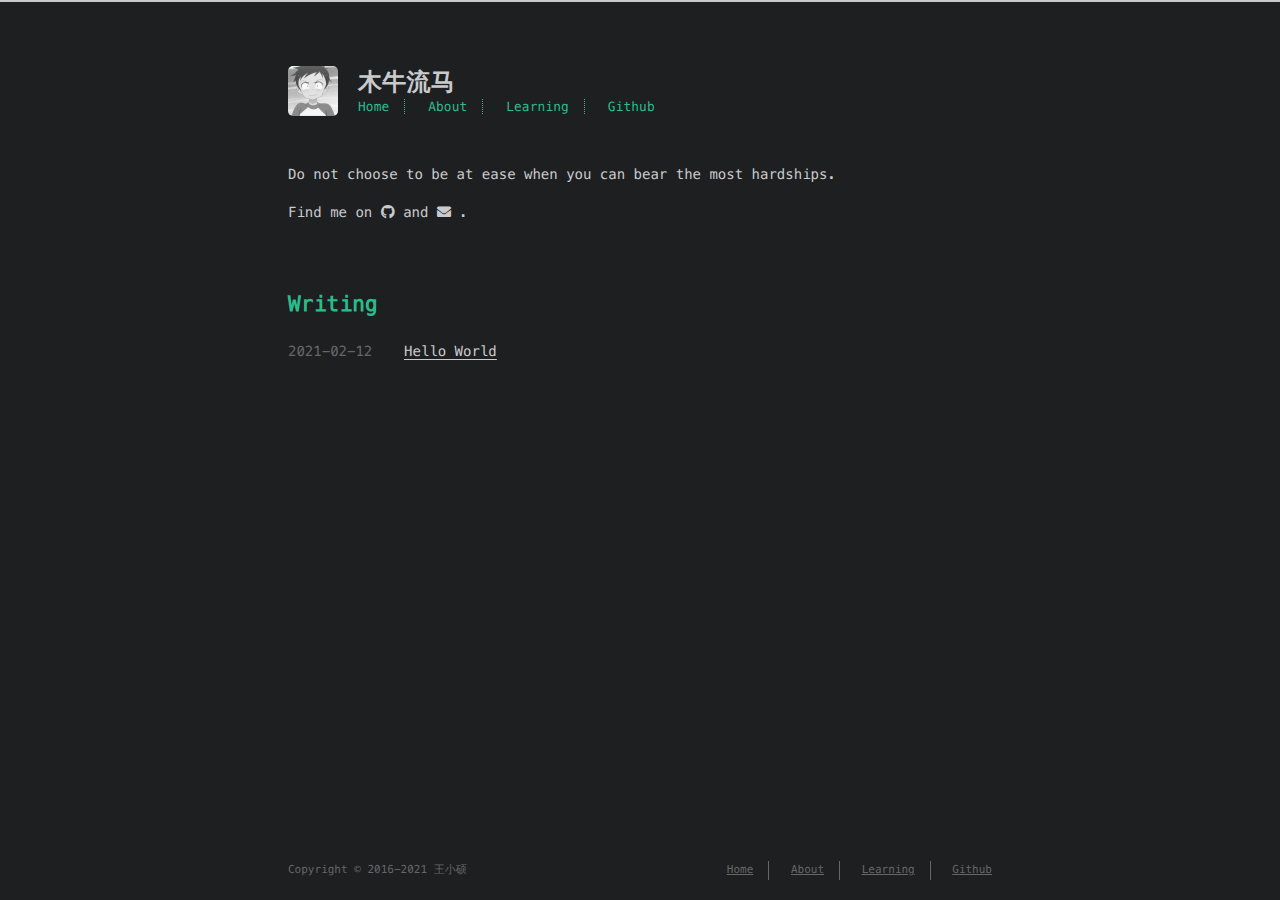
==== index.html @ cec18cc0 "Site updated: 2021-02-12 11:44:59" ====
<!DOCTYPE html>
<html lang=en>
<head>
    <!-- so meta -->
    <meta charset="utf-8">
    <meta http-equiv="X-UA-Compatible" content="IE=edge">
    <meta name="HandheldFriendly" content="True">
    <meta name="viewport" content="width=device-width, initial-scale=1, maximum-scale=1" />
    <meta name="description" content="Do not choose to be at ease when you can bear the most hardships.">
<meta property="og:type" content="website">
<meta property="og:title" content="木牛流马">
<meta property="og:url" content="http://example.com/index.html">
<meta property="og:site_name" content="木牛流马">
<meta property="og:description" content="Do not choose to be at ease when you can bear the most hardships.">
<meta property="og:locale" content="en_US">
<meta property="article:author" content="王小硕">
<meta property="article:tag" content="嵌入式，stm32，Linux">
<meta name="twitter:card" content="summary">
    
    
      
        
          <link rel="shortcut icon" href="/images/favicon.ico">
        
      
      
        
          <link rel="icon" type="image/png" href="/images/favicon-192x192.png" sizes="192x192">
        
      
      
        
          <link rel="apple-touch-icon" sizes="180x180" href="/images/apple-touch-icon.png">
        
      
    
    <!-- title -->
    <title>木牛流马</title>
    <!-- styles -->
    
<link rel="stylesheet" href="/css/style.css">

    <!-- persian styles -->
    
      
<link rel="stylesheet" href="/css/rtl.css">

    
    <!-- rss -->
    
    
<meta name="generator" content="Hexo 5.3.0"></head>

<body class="max-width mx-auto px3 ltr">
    
    <div class="content index py4">
        
          <header id="header">
  <a href="/">
  
    
      <div id="logo" style="background-image: url(/images/logo.png);"></div>
    
  
    <div id="title">
      <h1>木牛流马</h1>
    </div>
  </a>
  <div id="nav">
    <ul>
      <li class="icon">
        <a href="#"><i class="fas fa-bars fa-2x"></i></a>
      </li>
       
        <li><a href="/">Home</a></li>
       
        <li><a href="/about/">About</a></li>
       
        <li><a href="/archives/">Learning</a></li>
       
        <li><a target="_blank" rel="noopener" href="https://github.com/muniuliuma2021">Github</a></li>
      
    </ul>
  </div>
</header>

        
        <section id="about">
  
    <p>Do not choose to be at ease when you can bear the most hardships.</p>

  
  
    <p>
      Find me on
      
      
      
        
          <a class="icon" target="_blank" rel="noopener" href="https://github.com/muniuliuma2021/gitpage">
            <i class="fab fa-github"></i><!--
      ---></a><!--
    ---><!--
    ---> and 
        
      
        
          <a class="icon" target="_blank" rel="noopener" href="mailto:muniuliuma2021@163.com">
            <i class="fas fa-envelope"></i><!--
      ---></a>
        <!--
    --->.
        
      
    </p>
  
</section>

<section id="writing">
  <span class="h1"><a href="/">Writing</a></span>
  
  <ul class="post-list">
    
    
      
    
    
      <li class="post-item">
        
    <div class="meta">
      
        
          <time datetime="2021-02-12T02:32:07.909Z" itemprop="datePublished">2021-02-12</time>
        
      
    </div>


        <span>
    
        <a class="" href="/2021/02/12/hello-world/">Hello World</a>
    


</span>
      </li>
    
  </ul>
  
</section>



        
        <footer id="footer">
  <div class="footer-left">
    Copyright &copy;
    
    
    2016-2021
    王小硕
  </div>
  <div class="footer-right">
    <nav>
      <ul>
         
          <li><a href="/">Home</a></li>
         
          <li><a href="/about/">About</a></li>
         
          <li><a href="/archives/">Learning</a></li>
         
          <li><a target="_blank" rel="noopener" href="https://github.com/muniuliuma2021">Github</a></li>
        
      </ul>
    </nav>
  </div>
</footer>

    </div>
    <!-- styles -->

<link rel="stylesheet" href="/lib/font-awesome/css/all.min.css">


<link rel="stylesheet" href="/lib/justified-gallery/css/justifiedGallery.min.css">


    <!-- jquery -->

<script src="/lib/jquery/jquery.min.js"></script>


<script src="/lib/justified-gallery/js/jquery.justifiedGallery.min.js"></script>

<!-- clipboard -->


<script src="/js/main.js"></script>

<!-- search -->

<!-- Google Analytics -->

<!-- Baidu Analytics -->

<!-- Cloudflare Analytics -->

<!-- Umami Analytics -->

<!-- Disqus Comments -->


</body>
</html>
---- css/style.css ----
.inline {
  display: inline;
}
.block {
  display: block;
}
.inline-block {
  display: inline-block;
}
.table {
  display: table;
}
.table-cell {
  display: table-cell;
}
.overflow-hidden {
  overflow: hidden;
}
.overflow-scroll {
  overflow: scroll;
}
.overflow-auto {
  overflow: auto;
}
.clearfix:before,
.clearfix:after {
  display: table;
  content: " ";
}
.clearfix:after {
  clear: both;
}
.left {
  float: left;
}
.right {
  float: right;
}
.fit {
  max-width: 100%;
}
.truncate {
  display: inline-block;
  overflow: hidden;
  text-overflow: ellipsis;
  white-space: nowrap;
}
.max-width-1 {
  max-width: 24rem;
}
.max-width-2 {
  max-width: 32rem;
}
.max-width-3 {
  max-width: 48rem;
}
.max-width-4 {
  max-width: 64rem;
}
.border-box {
  box-sizing: border-box;
}
.m0 {
  margin: 0;
}
.mt0 {
  margin-top: 0;
}
.mr0 {
  margin-right: 0;
}
.mb0 {
  margin-bottom: 0;
}
.ml0 {
  margin-left: 0;
}
.mx0 {
  margin-right: 0;
  margin-left: 0;
}
.my0 {
  margin-top: 0;
  margin-bottom: 0;
}
.m1 {
  margin: 0.5rem;
}
.mt1 {
  margin-top: 0.5rem;
}
.mr1 {
  margin-right: 0.5rem;
}
.mb1 {
  margin-bottom: 0.5rem;
}
.ml1 {
  margin-left: 0.5rem;
}
.mx1 {
  margin-right: 0.5rem;
  margin-left: 0.5rem;
}
.my1 {
  margin-top: 0.5rem;
  margin-bottom: 0.5rem;
}
.m2 {
  margin: 1rem;
}
.mt2 {
  margin-top: 1rem;
}
.mr2 {
  margin-right: 1rem;
}
.mb2 {
  margin-bottom: 1rem;
}
.ml2 {
  margin-left: 1rem;
}
.mx2 {
  margin-right: 1rem;
  margin-left: 1rem;
}
.my2 {
  margin-top: 1rem;
  margin-bottom: 1rem;
}
.m3 {
  margin: 2rem;
}
.mt3 {
  margin-top: 2rem;
}
.mr3 {
  margin-right: 2rem;
}
.mb3 {
  margin-bottom: 2rem;
}
.ml3 {
  margin-left: 2rem;
}
.mx3 {
  margin-right: 2rem;
  margin-left: 2rem;
}
.my3 {
  margin-top: 2rem;
  margin-bottom: 2rem;
}
.m4 {
  margin: 4rem;
}
.mt4 {
  margin-top: 4rem;
}
.mr4 {
  margin-right: 4rem;
}
.mb4 {
  margin-bottom: 4rem;
}
.ml4 {
  margin-left: 4rem;
}
.mx4 {
  margin-right: 4rem;
  margin-left: 4rem;
}
.my4 {
  margin-top: 4rem;
  margin-bottom: 4rem;
}
.mxn1 {
  margin-right: -0.5rem;
  margin-left: -0.5rem;
}
.mxn2 {
  margin-right: -1rem;
  margin-left: -1rem;
}
.mxn3 {
  margin-right: -2rem;
  margin-left: -2rem;
}
.mxn4 {
  margin-right: -4rem;
  margin-left: -4rem;
}
.ml-auto {
  margin-left: auto;
}
.mr-auto {
  margin-right: auto;
}
.mx-auto {
  margin-right: auto;
  margin-left: auto;
}
.p0 {
  padding: 0;
}
.pt0 {
  padding-top: 0;
}
.pr0 {
  padding-right: 0;
}
.pb0 {
  padding-bottom: 0;
}
.pl0 {
  padding-left: 0;
}
.px0 {
  padding-right: 0;
  padding-left: 0;
}
.py0 {
  padding-top: 0;
  padding-bottom: 0;
}
.p1 {
  padding: 0.5rem;
}
.pt1 {
  padding-top: 0.5rem;
}
.pr1 {
  padding-right: 0.5rem;
}
.pb1 {
  padding-bottom: 0.5rem;
}
.pl1 {
  padding-left: 0.5rem;
}
.py1 {
  padding-top: 0.5rem;
  padding-bottom: 0.5rem;
}
.px1 {
  padding-right: 0.5rem;
  padding-left: 0.5rem;
}
.p2 {
  padding: 1rem;
}
.pt2 {
  padding-top: 1rem;
}
.pr2 {
  padding-right: 1rem;
}
.pb2 {
  padding-bottom: 1rem;
}
.pl2 {
  padding-left: 1rem;
}
.py2 {
  padding-top: 1rem;
  padding-bottom: 1rem;
}
.px2 {
  padding-right: 1rem;
  padding-left: 1rem;
}
.p3 {
  padding: 2rem;
}
.pt3 {
  padding-top: 2rem;
}
.pr3 {
  padding-right: 2rem;
}
.pb3 {
  padding-bottom: 2rem;
}
.pl3 {
  padding-left: 2rem;
}
.py3 {
  padding-top: 2rem;
  padding-bottom: 2rem;
}
.px3 {
  padding-right: 2rem;
  padding-left: 2rem;
}
.p4 {
  padding: 4rem;
}
.pt4 {
  padding-top: 4rem;
}
.pr4 {
  padding-right: 4rem;
}
.pb4 {
  padding-bottom: 4rem;
}
.pl4 {
  padding-left: 4rem;
}
.py4 {
  padding-top: 4rem;
  padding-bottom: 4rem;
}
.px4 {
  padding-right: 4rem;
  padding-left: 4rem;
}
body h1,
body .h1 {
  display: block;
  margin-top: 3rem;
  margin-bottom: 1rem;
  color: #2bbc8a;
  letter-spacing: 0.01em;
  font-weight: 700;
  font-style: normal;
  font-size: 1.5em;
  -moz-osx-font-smoothing: grayscale;
  -webkit-font-smoothing: antialiased;
}
body h2,
body .h2 {
  position: relative;
  display: block;
  margin-top: 2rem;
  margin-bottom: 0.5rem;
  color: #eee;
  text-transform: none;
  letter-spacing: normal;
  font-weight: bold;
  font-size: 1rem;
}
body h3 {
  color: #eee;
  text-decoration: underline;
  font-weight: bold;
  font-size: 0.9rem;
}
body h4,
body h5,
body h6 {
  display: inline;
  text-decoration: none;
  color: #ccc;
  font-weight: bold;
  font-size: 0.9rem;
}
body h3,
body h4,
body h5,
body h6 {
  margin-top: 0.9rem;
  margin-bottom: 0.5rem;
}
body hr {
  border: 0.5px dashed #ccc;
  opacity: 0.5;
  margin: 0;
  margin-top: 20px;
  margin-bottom: 20px;
}
body strong {
  font-weight: bold;
}
body em,
body cite {
  font-style: italic;
}
body sup,
body sub {
  position: relative;
  vertical-align: baseline;
  font-size: 0.75em;
  line-height: 0;
}
body sup {
  top: -0.5em;
}
body sub {
  bottom: -0.2em;
}
body small {
  font-size: 0.85em;
}
body acronym,
body abbr {
  border-bottom: 1px dotted;
}
body ul,
body ol,
body dl {
  line-height: 1.725;
}
body ul ul,
body ol ul,
body ul ol,
body ol ol {
  margin-top: 0;
  margin-bottom: 0;
}
body ol {
  list-style: decimal;
}
body dt {
  font-weight: bold;
}
body table {
  width: 100%;
  border-collapse: collapse;
  text-align: left;
  font-size: 12px;
  overflow: auto;
  display: block;
}
body th {
  padding: 8px;
  border-bottom: 1px dashed #666;
  color: #eee;
  font-weight: bold;
  font-size: 13px;
}
body td {
  padding: 0 8px;
  border-bottom: none;
}
@font-face {
  font-style: normal;
  font-family: "Meslo LG";
  src: local("Meslo LG S"), url("../lib/meslo-LG/MesloLGS-Regular.ttf") format("truetype");
}
*,
*:before,
*:after {
  box-sizing: border-box;
}
html {
  margin: 0;
  padding: 0;
  height: 100%;
  border-top: 2px solid #c9cacc;
  -webkit-text-size-adjust: 100%;
  -ms-text-size-adjust: 100%;
}
body {
  margin: 0;
  height: 100%;
  background-color: #1d1f21;
  color: #c9cacc;
  font-display: swap;
  font-weight: 400;
  font-size: 14px;
  font-family: "Menlo", "Meslo LG", monospace;
  line-height: 1.725;
  text-rendering: geometricPrecision;
  flex: 1;
  -moz-osx-font-smoothing: grayscale;
  -webkit-font-smoothing: antialiased;
}
.content {
  position: relative;
  display: flex;
  flex-direction: column;
  min-height: 100%;
  overflow-wrap: break-word;
}
.content p {
  hyphens: auto;
  -moz-hyphens: auto;
  -ms-hyphens: auto;
  -webkit-hyphens: auto;
}
.content code {
  hyphens: manual;
  -moz-hyphens: manual;
  -ms-hyphens: manual;
  -webkit-hyphens: manual;
}
.content a {
  color: #c9cacc;
  text-decoration: none;
  background-image: linear-gradient(transparent, transparent 5px, #c9cacc 5px, #c9cacc);
  background-position: bottom;
  background-size: 100% 6px;
  background-repeat: repeat-x;
}
.content a:hover {
  background-image: linear-gradient(transparent, transparent 4px, #d480aa 4px, #d480aa);
}
.content a.icon {
  background: none;
}
.content a.icon:hover {
  color: #d480aa;
}
.content h1 a,
.content .h1 a,
.content h2 a,
.content h3 a,
.content h4 a,
.content h5 a,
.content h6 a {
  background: none;
  color: inherit;
  text-decoration: none;
}
.content h1 a:hover,
.content .h1 a:hover,
.content h2 a:hover,
.content h3 a:hover,
.content h4 a:hover,
.content h5 a:hover,
.content h6 a:hover {
  background-image: linear-gradient(transparent, transparent 6px, #d480aa 6px, #d480aa);
  background-position: bottom;
  background-size: 100% 6px;
  background-repeat: repeat-x;
}
.content h6 a {
  background: none;
  color: inherit;
  text-decoration: none;
}
.content h6 a:hover {
  background-image: linear-gradient(transparent, transparent 6px, #d480aa 6px, #d480aa);
  background-position: bottom;
  background-size: 100% 6px;
  background-repeat: repeat-x;
}
@media (min-width: 540px) {
  .image-wrap {
    flex-direction: row;
    margin-bottom: 2rem;
  }
  .image-wrap .image-block {
    flex: 1 0 35%;
    margin-right: 2rem;
  }
  .image-wrap p {
    flex: 1 0 65%;
  }
}
.max-width {
  max-width: 48rem;
}
@media (max-width: 480px) {
  .px3 {
    padding-right: 1rem;
    padding-left: 1rem;
  }
  .my4 {
    margin-top: 2rem;
    margin-bottom: 2rem;
  }
}
@media (min-width: 480px) {
  p {
    text-align: justify;
  }
}
#header {
  margin: 0 auto 2rem;
  width: 100%;
}
#header h1,
#header .h1 {
  margin-top: 0;
  margin-bottom: 0;
  color: #c9cacc;
  letter-spacing: 0.01em;
  font-weight: 700;
  font-style: normal;
  font-size: 1.5rem;
  line-height: 2rem;
  -moz-osx-font-smoothing: grayscale;
  -webkit-font-smoothing: antialiased;
}
#header a {
  background: none;
  color: inherit;
  text-decoration: none;
}
#header #logo {
  display: inline-block;
  float: left;
  margin-right: 20px;
  width: 50px;
  height: 50px;
  border-radius: 5px;
  background-size: 50px 50px;
  background-repeat: no-repeat;
  filter: grayscale(100%);
  -webkit-filter: grayscale(100%);
}
#header #nav {
  color: #2bbc8a;
  letter-spacing: 0.01em;
  font-weight: 200;
  font-style: normal;
  font-size: 0.8rem;
}
#header #nav ul {
  margin: 0;
  padding: 0;
  list-style-type: none;
  line-height: 15px;
}
#header #nav ul a {
  margin-right: 15px;
  color: #2bbc8a;
}
#header #nav ul a:hover {
  background-image: linear-gradient(transparent, transparent 5px, #2bbc8a 5px, #2bbc8a);
  background-position: bottom;
  background-size: 100% 6px;
  background-repeat: repeat-x;
}
#header #nav ul li {
  display: inline-block;
  margin-right: 15px;
  border-right: 1px dotted;
  border-color: #2bbc8a;
  vertical-align: middle;
}
#header #nav ul .icon {
  display: none;
}
#header #nav ul li:last-child {
  margin-right: 0;
  border-right: 0;
}
#header #nav ul li:last-child a {
  margin-right: 0;
}
#header:hover #logo {
  filter: none;
  -webkit-filter: none;
}
@media screen and (max-width: 480px) {
  #header #title {
    display: table;
    margin-right: 5rem;
    min-height: 50px;
  }
  #header #title h1 {
    display: table-cell;
    vertical-align: middle;
  }
  #header #nav ul a:hover {
    background: none;
  }
  #header #nav ul li {
    display: none;
    border-right: 0;
  }
  #header #nav ul li.icon {
    position: absolute;
    top: 77px;
    right: 1rem;
    display: inline-block;
  }
  #header #nav ul.responsive li {
    display: block;
  }
  #header #nav li:not(:first-child) {
    padding-top: 1rem;
    padding-left: 70px;
    font-size: 1rem;
  }
}
#header-post {
  position: fixed;
  top: 2rem;
  right: 0;
  display: inline-block;
  float: right;
  z-index: 100;
}
#header-post a {
  background: none;
  color: inherit;
  text-decoration: none;
}
#header-post a.icon {
  background: none;
}
#header-post a.icon:hover {
  color: #d480aa;
}
#header-post ol {
  list-style-type: none;
}
#header-post ul {
  display: inline-block;
  margin: 0;
  padding: 0;
  list-style-type: none;
}
#header-post ul li {
  display: inline-block;
  margin-right: 15px;
  vertical-align: middle;
}
#header-post ul li:last-child {
  margin-right: 0;
}
#header-post #menu-icon {
  float: right;
  margin-right: 2rem;
  margin-left: 15px;
}
#header-post #menu-icon:hover {
  color: #2bbc8a;
}
#header-post #menu-icon-tablet {
  float: right;
  margin-right: 2rem;
  margin-left: 15px;
}
#header-post #menu-icon-tablet:hover {
  color: #2bbc8a;
}
#header-post #top-icon-tablet {
  position: fixed;
  right: 2rem;
  bottom: 2rem;
  margin-right: 2rem;
  margin-left: 15px;
}
#header-post #top-icon-tablet:hover {
  color: #2bbc8a;
}
#header-post .active {
  color: #2bbc8a;
}
#header-post #menu {
  visibility: hidden;
  margin-right: 2rem;
}
#header-post #nav {
  color: #2bbc8a;
  letter-spacing: 0.01em;
  font-weight: 200;
  font-style: normal;
  font-size: 0.8rem;
}
#header-post #nav ul {
  line-height: 15px;
}
#header-post #nav ul a {
  margin-right: 15px;
  color: #2bbc8a;
}
#header-post #nav ul a:hover {
  background-image: linear-gradient(transparent, transparent 5px, #2bbc8a 5px, #2bbc8a);
  background-position: bottom;
  background-size: 100% 6px;
  background-repeat: repeat-x;
}
#header-post #nav ul li {
  border-right: 1px dotted #2bbc8a;
}
#header-post #nav ul li:last-child {
  margin-right: 0;
  border-right: 0;
}
#header-post #nav ul li:last-child a {
  margin-right: 0;
}
#header-post #actions {
  float: right;
  margin-top: 2rem;
  margin-right: 2rem;
  width: 100%;
  text-align: right;
}
#header-post #actions ul {
  display: block;
}
#header-post #actions .info {
  display: block;
  font-style: italic;
}
#header-post #share {
  clear: both;
  padding-top: 1rem;
  padding-right: 2rem;
  text-align: right;
}
#header-post #share li {
  display: block;
  margin: 0;
}
#header-post #toc {
  float: right;
  clear: both;
  overflow: auto;
  margin-top: 1rem;
  padding-right: 2rem;
  max-width: 20em;
  max-height: calc(95vh - 7rem);
  text-align: right;
}
#header-post #toc a:hover {
  color: #d480aa;
}
#header-post #toc .toc-level-1 > .toc-link {
  display: none;
}
#header-post #toc .toc-level-2 {
  color: #c9cacc;
  font-size: 0.8rem;
}
#header-post #toc .toc-level-2:before {
  color: #2bbc8a;
  content: "#";
}
#header-post #toc .toc-level-3 {
  color: #666;
  font-size: 0.7rem;
}
#header-post #toc .toc-level-4 {
  color: #525252;
  font-size: 0.4rem;
}
#header-post #toc .toc-level-5 {
  display: none;
}
#header-post #toc .toc-level-6 {
  display: none;
}
#header-post #toc .toc-number {
  display: none;
}
@media screen and (max-width: 500px) {
  #header-post {
    display: none;
  }
}
@media screen and (max-width: 900px) {
  #header-post #menu-icon {
    display: none;
  }
  #header-post #actions {
    display: none;
  }
}
@media screen and (max-width: 1199px) {
  #header-post #toc {
    display: none;
  }
}
@media screen and (min-width: 900px) {
  #header-post #menu-icon-tablet {
    display: none !important;
  }
  #header-post #top-icon-tablet {
    display: none !important;
  }
}
@media screen and (min-width: 1199px) {
  #header-post #actions {
    width: auto;
  }
  #header-post #actions ul {
    display: inline-block;
    float: right;
  }
  #header-post #actions .info {
    display: inline;
    float: left;
    margin-right: 2rem;
    font-style: italic;
  }
}
@media print {
  #header-post {
    display: none;
  }
  #footer-post-container {
    display: none;
  }
}
#footer-post {
  position: fixed;
  right: 0;
  bottom: 0;
  left: 0;
  z-index: 5000000;
  width: 100%;
  border-top: 1px solid #666;
  background: #212326;
  transition: opacity 0.2s;
}
#footer-post a {
  background: none;
  color: inherit;
  text-decoration: none;
}
#footer-post a.icon {
  background: none;
}
#footer-post a.icon:hover {
  color: #d480aa;
}
#footer-post #nav-footer {
  padding-right: 1rem;
  padding-left: 1rem;
  background: #323539;
  text-align: center;
}
#footer-post #nav-footer a {
  color: #2bbc8a;
  font-size: 1em;
}
#footer-post #nav-footer a:hover {
  background-image: linear-gradient(transparent, transparent 5px, #2bbc8a 5px, #2bbc8a);
  background-position: bottom;
  background-size: 100% 6px;
  background-repeat: repeat-x;
}
#footer-post #nav-footer ul {
  display: table;
  margin: 0;
  padding: 0;
  width: 100%;
  list-style-type: none;
}
#footer-post #nav-footer ul li {
  display: inline-table;
  padding: 10px;
  width: 20%;
  vertical-align: middle;
}
#footer-post #actions-footer {
  overflow: auto;
  margin-top: 1rem;
  margin-bottom: 1rem;
  padding-right: 1rem;
  padding-left: 1rem;
  width: 100%;
  text-align: center;
  white-space: nowrap;
}
#footer-post #actions-footer a {
  display: inline-block;
  padding-left: 1rem;
  color: #2bbc8a;
}
#footer-post #share-footer {
  padding-right: 1rem;
  padding-left: 1rem;
  background: #323539;
  text-align: center;
}
#footer-post #share-footer ul {
  display: table;
  margin: 0;
  padding: 0;
  width: 100%;
  list-style-type: none;
}
#footer-post #share-footer ul li {
  display: inline-table;
  padding: 10px;
  width: 20%;
  vertical-align: middle;
}
#footer-post #toc-footer {
  clear: both;
  padding-top: 1rem;
  padding-bottom: 1rem;
  background: #323539;
  text-align: left;
}
#footer-post #toc-footer ol {
  margin: 0;
  padding-left: 20px;
  list-style-type: none;
}
#footer-post #toc-footer ol li {
  line-height: 30px;
}
#footer-post #toc-footer a:hover {
  color: #d480aa;
}
#footer-post #toc-footer .toc-level-1 > .toc-link {
  display: none;
}
#footer-post #toc-footer .toc-level-2 {
  color: #c9cacc;
  font-size: 0.8rem;
}
#footer-post #toc-footer .toc-level-2:before {
  color: #2bbc8a;
  content: "#";
}
#footer-post #toc-footer .toc-level-3 {
  color: #666;
  font-size: 0.7rem;
  line-height: 15px;
}
#footer-post #toc-footer .toc-level-4 {
  display: none;
}
#footer-post #toc-footer .toc-level-5 {
  display: none;
}
#footer-post #toc-footer .toc-level-6 {
  display: none;
}
#footer-post #toc-footer .toc-number {
  display: none;
}
@media screen and (min-width: 500px) {
  #footer-post-container {
    display: none;
  }
}
.post-list {
  padding: 0;
}
.post-list .post-item {
  margin-bottom: 1rem;
  margin-left: 0;
  list-style-type: none;
}
.post-list .post-item .meta {
  display: block;
  margin-right: 16px;
  min-width: 100px;
  color: #666;
  font-size: 14px;
}
@media (min-width: 480px) {
  .post-list .post-item {
    display: flex;
    margin-bottom: 5px;
  }
  .post-list .post-item .meta {
    text-align: left;
  }
}
.project-list {
  padding: 0;
  list-style: none;
}
.project-list .project-item {
  margin-bottom: 5px;
}
.project-list .project-item p {
  display: inline;
}
article header .posttitle {
  margin-top: 0;
  margin-bottom: 0;
  text-transform: none;
  font-size: 1.5em;
  line-height: 1.25;
}
article header .meta {
  margin-top: 0;
  margin-bottom: 1rem;
}
article header .meta * {
  color: #ccc;
  font-size: 0.85rem;
}
article header .author {
  text-transform: uppercase;
  letter-spacing: 0.01em;
  font-weight: 700;
}
article header .postdate {
  display: inline;
}
article .content h2:before {
  position: absolute;
  top: -4px;
  left: -1rem;
  color: #2bbc8a;
  content: "#";
  font-weight: bold;
  font-size: 1.2rem;
}
article .content img,
article .content video {
  display: block;
  margin: auto;
  max-width: 100%;
  height: auto;
}
article .content .video-container {
  position: relative;
  overflow: hidden;
  padding-top: 56.25%;
  height: 0;
}
article .content .video-container iframe,
article .content .video-container object,
article .content .video-container embed {
  position: absolute;
  top: 0;
  left: 0;
  margin-top: 0;
  width: 100%;
  height: 100%;
}
article .content blockquote {
  margin: 1rem 10px;
  padding: 0.5em 10px;
  background: inherit;
  color: #ccffb6;
  quotes: "\201C" "\201D" "\2018" "\2019";
  font-weight: bold;
}
article .content blockquote p {
  margin: 0;
}
article .content blockquote:before {
  margin-right: 0.25em;
  color: #ccffb6;
  content: "\201C";
  vertical-align: -0.4em;
  font-size: 2em;
  line-height: 0.1em;
}
article .content blockquote footer {
  margin: line-height 0;
  color: #666;
  font-size: 11px;
}
article .content blockquote footer a {
  background-image: linear-gradient(transparent, transparent 5px, #666 5px, #666);
  color: #666;
}
article .content blockquote footer a:hover {
  background-image: linear-gradient(transparent, transparent 4px, #858585 4px, #858585);
  color: #858585;
}
article .content blockquote footer cite:before {
  padding: 0 0.5em;
  content: "—";
}
article .content .pullquote {
  margin: 0;
  width: 45%;
  text-align: left;
}
article .content .pullquote.left {
  margin-right: 1em;
  margin-left: 0.5em;
}
article .content .pullquote.right {
  margin-right: 0.5em;
  margin-left: 1em;
}
article .content .caption {
  position: relative;
  display: block;
  margin-top: 0.5em;
  color: #666;
  text-align: center;
  font-size: 0.9em;
}
.posttitle {
  text-transform: none;
  font-size: 1.5em;
  line-height: 1.25;
}
.article-tag .tag-link {
  background-image: linear-gradient(transparent, transparent 10px, #d480aa 10px, #d480aa);
  background-position: bottom;
  background-size: 100% 6px;
  background-repeat: repeat-x;
}
.article-tag .tag-link:before {
  content: "#";
}
.article-category .category-link {
  background-image: linear-gradient(transparent, transparent 10px, #d480aa 10px, #d480aa);
  background-position: bottom;
  background-size: 100% 6px;
  background-repeat: repeat-x;
}
@media (min-width: 480px) {
  .article-tag,
  .article-category {
    display: inline;
  }
  .article-tag:before,
  .article-category:before {
    content: "|";
  }
}
#archive .post-list {
  padding: 0;
}
#archive .post-list .post-item {
  margin-bottom: 1rem;
  margin-left: 0;
  list-style-type: none;
}
#archive .post-list .post-item .meta {
  display: block;
  margin-right: 16px;
  min-width: 100px;
  color: #666;
  font-size: 14px;
}
@media (min-width: 480px) {
  #archive .post-list .post-item {
    display: flex;
    margin-bottom: 5px;
    margin-left: 1rem;
  }
  #archive .post-list .post-item .meta {
    text-align: left;
  }
}
.blog-post-comments {
  margin-top: 4rem;
}
#footer {
  position: absolute;
  bottom: 0;
  margin-bottom: 10px;
  width: 100%;
  color: #666;
  vertical-align: top;
  text-align: center;
  font-size: 11px;
}
#footer ul {
  margin: 0;
  padding: 0;
  list-style: none;
}
#footer li {
  display: inline-block;
  margin-right: 15px;
  border-right: 1px solid;
  border-color: #666;
  vertical-align: middle;
}
#footer li a {
  margin-right: 15px;
}
#footer li:last-child {
  margin-right: 0;
  border-right: 0;
}
#footer li:last-child a {
  margin-right: 0;
}
#footer a {
  color: #666;
  text-decoration: underline;
  background-image: none;
}
#footer a:hover {
  color: #858585;
}
#footer .footer-left {
  height: 20px;
  vertical-align: middle;
  line-height: 20px;
}
@media (min-width: 39rem) {
  #footer {
    display: flex;
    flex-flow: row wrap;
    justify-content: space-between;
    align-items: center;
    align-content: center;
    margin-bottom: 20px;
  }
  #footer .footer-left {
    align-self: flex-start;
    margin-right: 20px;
  }
  #footer .footer-right {
    align-self: flex-end;
  }
}
.pagination {
  display: inline-block;
  margin-top: 2rem;
  width: 100%;
  text-align: center;
}
.pagination .page-number {
  color: #c9cacc;
  font-size: 0.8rem;
}
.pagination a {
  padding: 4px 6px;
  border-radius: 5px;
  background-image: none;
  color: #c9cacc;
  text-decoration: none;
}
.pagination a:hover {
  background-image: none;
}
.pagination a:hover:not(.active) {
  color: #eee;
}
.search-input {
  padding: 4px 7px;
  width: 100%;
  outline: none;
  border: solid 1px #ccc;
  border-radius: 5px;
  background-color: #1d1f21;
  color: #c9cacc;
  font-size: 1.2rem;
  -webkit-border-radius: 5px;
  -moz-border-radius: 5px;
}
.search-input:focus {
  border: solid 1px #2bbc8a;
}
#search-result ul.search-result-list {
  padding: 0;
  list-style-type: none;
}
#search-result li {
  margin: 2em auto;
}
#search-result a.search-result-title {
  background-image: none;
  color: #c9cacc;
  text-transform: capitalize;
  font-weight: bold;
  line-height: 1.2;
}
#search-result p.search-result {
  overflow: hidden;
  margin: 0.4em auto;
  max-height: 13em;
  text-align: justify;
  font-size: 0.8em;
}
#search-result em.search-keyword {
  border-bottom: 1px dashed #d480aa;
  color: #d480aa;
  font-weight: bold;
}
.search-no-result {
  display: none;
  padding-bottom: 0.5em;
  color: #c9cacc;
}
#tag-cloud .tag-cloud-title {
  color: #666;
}
#tag-cloud .tag-cloud-tags {
  clear: both;
  text-align: center;
}
#tag-cloud .tag-cloud-tags a {
  display: inline-block;
  margin: 10px;
}
.tooltipped {
  position: relative;
}
.tooltipped::after {
  position: absolute;
  z-index: 1000000;
  display: none;
  padding: 0.2em 0.5em;
  -webkit-font-smoothing: subpixel-antialiased;
  color: #1d1f21;
  font-display: swap;
  font-weight: 400;
  font-size: 11.200000000000001px;
  font-family: "Menlo", "Meslo LG", monospace;
  line-height: 1.725;
  text-rendering: geometricPrecision;
  text-align: center;
  word-wrap: break-word;
  white-space: pre;
  content: attr(aria-label);
  background: #c9cacc;
  border-radius: 3px;
  opacity: 0;
}
.tooltipped::before {
  position: absolute;
  z-index: 1000001;
  display: none;
  width: 0;
  height: 0;
  color: #c9cacc;
  pointer-events: none;
  content: '';
  border: 6px solid transparent;
  opacity: 0;
}
.tooltipped:hover::before,
.tooltipped:active::before,
.tooltipped:focus::before,
.tooltipped:hover::after,
.tooltipped:active::after,
.tooltipped:focus::after {
  display: inline-block;
  text-decoration: none;
  animation-name: tooltip-appear;
  animation-duration: 0.1s;
  animation-fill-mode: forwards;
  animation-timing-function: ease-in;
}
.tooltipped-s::after,
.tooltipped-sw::after {
  top: 100%;
  right: 50%;
  margin-top: 6px;
}
.tooltipped-s::before,
.tooltipped-sw::before {
  top: auto;
  right: 50%;
  bottom: -7px;
  margin-right: -6px;
  border-bottom-color: #c9cacc;
}
.tooltipped-sw::after {
  margin-right: -16px;
}
.tooltipped-s::after {
  transform: translateX(50%);
}
@-moz-keyframes tooltip-appear {
  from {
    opacity: 0;
  }
  to {
    opacity: 1;
  }
}
@-webkit-keyframes tooltip-appear {
  from {
    opacity: 0;
  }
  to {
    opacity: 1;
  }
}
@-o-keyframes tooltip-appear {
  from {
    opacity: 0;
  }
  to {
    opacity: 1;
  }
}
@keyframes tooltip-appear {
  from {
    opacity: 0;
  }
  to {
    opacity: 1;
  }
}
#categories .category-list-title {
  color: #666;
}
#categories .category-list .category-list-item .category-list-count {
  color: #666;
}
#categories .category-list .category-list-item .category-list-count:before {
  content: " (";
}
#categories .category-list .category-list-item .category-list-count:after {
  content: ")";
}
.highlight {
  background: #474949;
  color: #d1d9e1;
}
.highlight .code .comment,
.highlight .code .quote {
  color: #969896;
  font-style: italic;
}
.highlight .code .keyword,
.highlight .code .selector-tag,
.highlight .code .literal,
.highlight .code .type,
.highlight .code .addition {
  color: #c9c;
}
.highlight .code .number,
.highlight .code .selector-attr,
.highlight .code .selector-pseudo {
  color: #f99157;
}
.highlight .code .string,
.highlight .code .doctag,
.highlight .code .regexp {
  color: #8abeb7;
}
.highlight .code .title,
.highlight .code .name,
.highlight .code .section,
.highlight .code .built_in {
  color: #b5bd68;
}
.highlight .code .variable,
.highlight .code .template-variable,
.highlight .code .selector-id,
.highlight .code .class .title {
  color: #fc6;
}
.highlight .code .section,
.highlight .code .name,
.highlight .code .strong {
  font-weight: bold;
}
.highlight .code .symbol,
.highlight .code .bullet,
.highlight .code .subst,
.highlight .code .meta,
.highlight .code .link {
  color: #f99157;
}
.highlight .code .deletion {
  color: #dc322f;
}
.highlight .code .formula {
  background: #eee8d5;
}
.highlight .code .attr,
.highlight .code .attribute {
  color: #81a2be;
}
.highlight .code .emphasis {
  font-style: italic;
}
pre {
  overflow-x: auto;
  padding: 10px 15px;
  padding-bottom: 0;
  border: 1px dotted #666;
  border-radius: 4px;
  font-size: 13px;
  font-family: "Menlo", "Meslo LG", monospace;
  line-height: 22px;
  -webkit-border-radius: 4px;
}
pre code {
  display: block;
  padding: 0;
  border: none;
}
code {
  padding: 0 5px;
  border: 1px dotted #666;
  border-radius: 2px;
  -webkit-border-radius: 2px;
}
.highlight {
  overflow-x: auto;
  margin: 1rem 0;
  padding: 10px 15px;
  border-radius: 4px;
  background: #212326;
  font-family: "Menlo", "Meslo LG", monospace;
  -webkit-border-radius: 4px;
}
.highlight figcaption {
  margin: -5px 0 5px;
  color: #666;
  font-size: 0.9em;
  zoom: 1;
}
.highlight figcaption a {
  float: right;
  color: #666;
  font-style: italic;
  font-size: 0.8em;
  background-image: linear-gradient(transparent, transparent 10px, #d480aa 10px, #d480aa);
  background-position: bottom;
  background-size: 100% 6px;
  background-repeat: repeat-x;
}
.highlight figcaption a:hover {
  color: #858585;
}
.highlight figcaption:before,
.highlight figcaption content: "" {
  display: table;
}
.highlight figcaption:after {
  clear: both;
}
.highlight:hover .btn-copy {
  opacity: 1;
}
.highlight .btn-copy {
  font-size: 1.2rem;
  position: absolute;
  right: 20px;
  opacity: 0;
  transition: opacity 0.2s ease-in;
}
.highlight .btn-copy:hover {
  color: #2bbc8a;
}
.highlight pre {
  margin: 0;
  padding: 0;
  border: none;
  background: none;
}
.highlight table {
  width: auto;
}
.highlight td.gutter {
  text-align: right;
  opacity: 0.2;
}
.highlight .line {
  height: 22px;
}
---- css/rtl.css ----
@font-face {
  font-family: Vazir;
  src: url("../lib/vazir-font/Vazir.eot");
  src: url("../lib/vazir-font/Vazir.eot?#iefix") format('embedded-opentype'), url("../lib/vazir-font/Vazir.woff2") format('woff2'), url("../lib/vazir-font/Vazir.woff") format('woff'), url("../lib/vazir-font/Vazir.ttf") format('truetype');
  font-weight: normal;
}
@font-face {
  font-family: Vazir;
  src: url("../lib/vazir-font/Vazir-Bold.eot");
  src: url("../lib/vazir-font/Vazir-Bold.eot?#iefix") format('embedded-opentype'), url("../lib/vazir-font/Vazir-Bold.woff2") format('woff2'), url("../lib/vazir-font/Vazir-Bold.woff") format('woff'), url("../lib/vazir-font/Vazir-Bold.ttf") format('truetype');
  font-weight: bold;
}
@font-face {
  font-family: Vazir;
  src: url("../lib/vazir-font/Vazir-Light.eot");
  src: url("../lib/vazir-font/Vazir-Light.eot?#iefix") format('embedded-opentype'), url("../lib/vazir-font/Vazir-Light.woff2") format('woff2'), url("../lib/vazir-font/Vazir-Light.woff") format('woff'), url("../lib/vazir-font/Vazir-Light.ttf") format('truetype');
  font-weight: 300;
}
.rtl {
  font-family: Vazir, sans-serif;
  direction: rtl;
}
.rtl #nav li {
  margin-right: 0px !important;
  padding-left: 15px;
  border-right: 0px !important;
  border-left: 1px dotted;
}
.rtl #nav li:last-child {
  margin-right: 15px !important;
  border-left: 0 !important;
}
.rtl #header #logo {
  float: right;
  margin-right: 0;
  margin-left: 20px;
}
.rtl #footer li {
  margin-right: 0px;
  padding-left: 15px;
  border-right: 0px;
  border-left: 1px dotted;
}
.rtl #footer li:last-child {
  margin-right: 15px !important;
  border-left: 0 !important;
}
.rtl #footer #logo {
  float: right;
}
.rtl article .content h2:before {
  right: -1rem;
}
.rtl .post-list .post-item .meta {
  margin-left: 16px;
  margin-right: inherit;
}
@media screen and (min-width: 480px) {
  .rtl .post-list .post-item .meta {
    text-align: left;
  }
}
@media screen and (max-width: 480px) {
  .rtl #header #title {
    margin-left: 5rem;
    margin-right: 0;
  }
  .rtl #header #nav ul li {
    left: 1rem;
    right: auto;
    border: 0;
  }
}
---- lib/justified-gallery/css/justifiedGallery.min.css ----
/*!
 * justifiedGallery - v3.7.0
 * http://miromannino.github.io/Justified-Gallery/
 * Copyright (c) 2018 Miro Mannino
 * Licensed under the MIT license.
 */
.justified-gallery {
  width: 100%;
  position: relative;
  overflow: hidden;
}
.justified-gallery > a,
.justified-gallery > div,
.justified-gallery > figure {
  position: absolute;
  display: inline-block;
  overflow: hidden;
  /* background: #888888; To have gray placeholders while the gallery is loading with waitThumbnailsLoad = false */
  filter: "alpha(opacity=10)";
  opacity: 0.1;
  margin: 0;
  padding: 0;
}
.justified-gallery > a > img,
.justified-gallery > div > img,
.justified-gallery > figure > img,
.justified-gallery > a > a > img,
.justified-gallery > div > a > img,
.justified-gallery > figure > a > img {
  position: absolute;
  top: 50%;
  left: 50%;
  margin: 0;
  padding: 0;
  border: none;
  filter: "alpha(opacity=0)";
  opacity: 0;
}
.justified-gallery > a > .caption,
.justified-gallery > div > .caption,
.justified-gallery > figure > .caption {
  display: none;
  position: absolute;
  bottom: 0;
  padding: 5px;
  background-color: #000000;
  left: 0;
  right: 0;
  margin: 0;
  color: white;
  font-size: 12px;
  font-weight: 300;
  font-family: sans-serif;
}
.justified-gallery > a > .caption.caption-visible,
.justified-gallery > div > .caption.caption-visible,
.justified-gallery > figure > .caption.caption-visible {
  display: initial;
  filter: "alpha(opacity=70)";
  opacity: 0.7;
  -webkit-transition: opacity 500ms ease-in;
  -moz-transition: opacity 500ms ease-in;
  -o-transition: opacity 500ms ease-in;
  transition: opacity 500ms ease-in;
}
.justified-gallery > .entry-visible {
  filter: "alpha(opacity=100)";
  opacity: 1;
  background: none;
}
.justified-gallery > .entry-visible > img,
.justified-gallery > .entry-visible > a > img {
  filter: "alpha(opacity=100)";
  opacity: 1;
  -webkit-transition: opacity 500ms ease-in;
  -moz-transition: opacity 500ms ease-in;
  -o-transition: opacity 500ms ease-in;
  transition: opacity 500ms ease-in;
}
.justified-gallery > .jg-filtered {
  display: none;
}
.justified-gallery > .spinner {
  position: absolute;
  bottom: 0;
  margin-left: -24px;
  padding: 10px 0 10px 0;
  left: 50%;
  filter: "alpha(opacity=100)";
  opacity: 1;
  overflow: initial;
}
.justified-gallery > .spinner > span {
  display: inline-block;
  filter: "alpha(opacity=0)";
  opacity: 0;
  width: 8px;
  height: 8px;
  margin: 0 4px 0 4px;
  background-color: #000;
  border-radius: 6px;
}
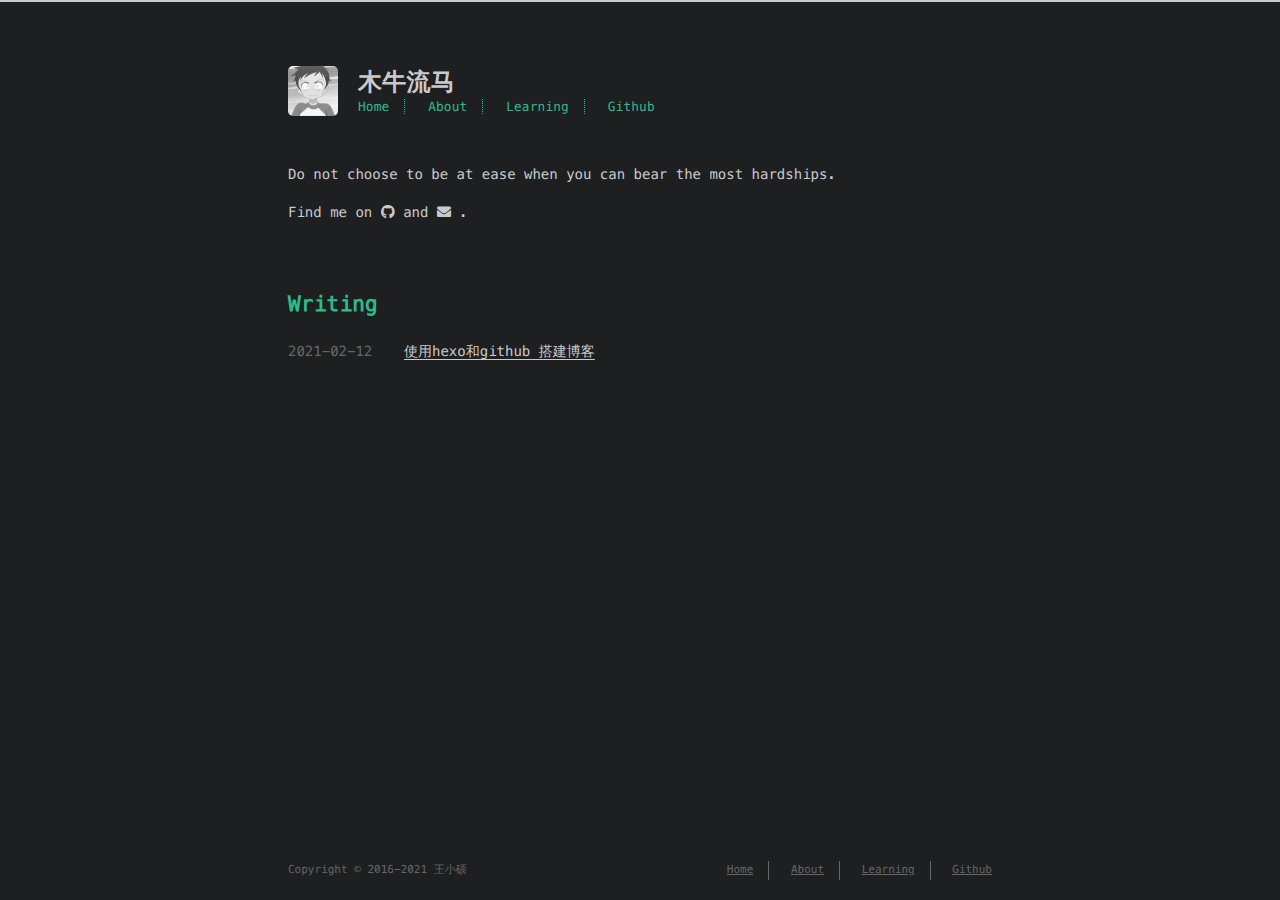
==== commit 8e273ed7: "Site updated: 2021-02-12 13:24:32" ====
--- a/index.html
+++ b/index.html
@@ -130,7 +130,7 @@
     <div class="meta">
       
         
-          <time datetime="2021-02-12T02:32:07.909Z" itemprop="datePublished">2021-02-12</time>
+          <time datetime="2021-02-12T05:24:00.272Z" itemprop="datePublished">2021-02-12</time>
         
       
     </div>
@@ -138,7 +138,7 @@
 
         <span>
     
-        <a class="" href="/2021/02/12/hello-world/">Hello World</a>
+        <a class="" href="/2021/02/12/hello-world/">使用hexo和github 搭建博客</a>
     
 
 
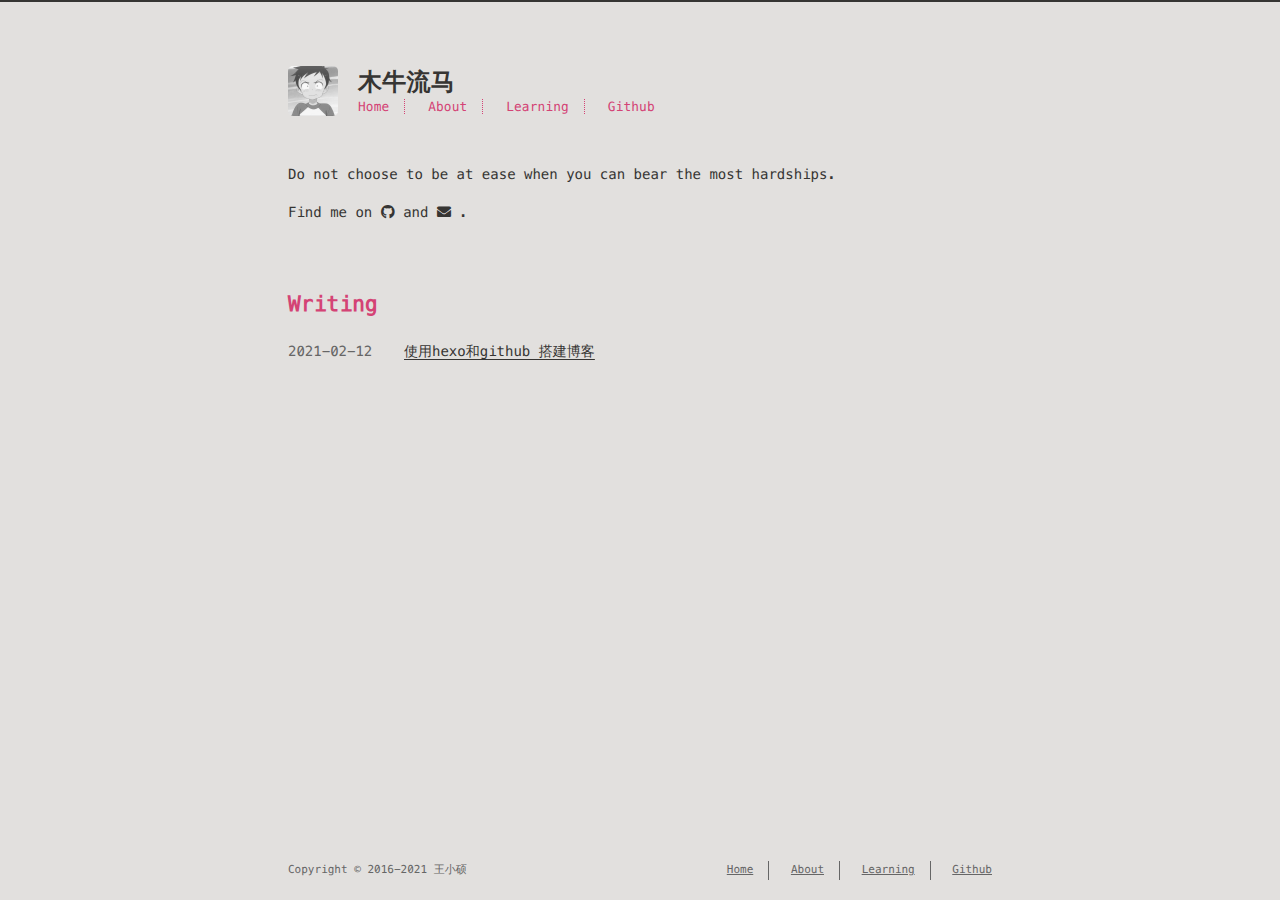
==== commit 8a8279da: "Site updated: 2021-02-12 13:49:57" ====
--- a/index.html
+++ b/index.html
@@ -130,7 +130,7 @@
     <div class="meta">
       
         
-          <time datetime="2021-02-12T05:24:00.272Z" itemprop="datePublished">2021-02-12</time>
+          <time datetime="2021-02-12T05:42:38.613Z" itemprop="datePublished">2021-02-12</time>
         
       
     </div>
@@ -138,7 +138,7 @@
 
         <span>
     
-        <a class="" href="/2021/02/12/hello-world/">使用hexo和github 搭建博客</a>
+        <a class="" href="/2021/02/12/%E4%BD%BF%E7%94%A8hexo%E5%92%8Cgithub%20%E6%90%AD%E5%BB%BA%E5%8D%9A%E5%AE%A2/">使用hexo和github 搭建博客</a>
     
 
 
--- a/css/style.css
+++ b/css/style.css
@@ -321,7 +321,7 @@
   display: block;
   margin-top: 3rem;
   margin-bottom: 1rem;
-  color: #2bbc8a;
+  color: #d44375;
   letter-spacing: 0.01em;
   font-weight: 700;
   font-style: normal;
@@ -335,14 +335,14 @@
   display: block;
   margin-top: 2rem;
   margin-bottom: 0.5rem;
-  color: #eee;
+  color: #111;
   text-transform: none;
   letter-spacing: normal;
   font-weight: bold;
   font-size: 1rem;
 }
 body h3 {
-  color: #eee;
+  color: #111;
   text-decoration: underline;
   font-weight: bold;
   font-size: 0.9rem;
@@ -352,7 +352,7 @@
 body h6 {
   display: inline;
   text-decoration: none;
-  color: #ccc;
+  color: #666;
   font-weight: bold;
   font-size: 0.9rem;
 }
@@ -364,7 +364,7 @@
   margin-bottom: 0.5rem;
 }
 body hr {
-  border: 0.5px dashed #ccc;
+  border: 0.5px dashed #666;
   opacity: 0.5;
   margin: 0;
   margin-top: 20px;
@@ -426,7 +426,7 @@
 body th {
   padding: 8px;
   border-bottom: 1px dashed #666;
-  color: #eee;
+  color: #111;
   font-weight: bold;
   font-size: 13px;
 }
@@ -448,15 +448,15 @@
   margin: 0;
   padding: 0;
   height: 100%;
-  border-top: 2px solid #c9cacc;
+  border-top: 2px solid #363533;
   -webkit-text-size-adjust: 100%;
   -ms-text-size-adjust: 100%;
 }
 body {
   margin: 0;
   height: 100%;
-  background-color: #1d1f21;
-  color: #c9cacc;
+  background-color: #e2e0de;
+  color: #363533;
   font-display: swap;
   font-weight: 400;
   font-size: 14px;
@@ -487,21 +487,21 @@
   -webkit-hyphens: manual;
 }
 .content a {
-  color: #c9cacc;
+  color: #363533;
   text-decoration: none;
-  background-image: linear-gradient(transparent, transparent 5px, #c9cacc 5px, #c9cacc);
+  background-image: linear-gradient(transparent, transparent 5px, #363533 5px, #363533);
   background-position: bottom;
   background-size: 100% 6px;
   background-repeat: repeat-x;
 }
 .content a:hover {
-  background-image: linear-gradient(transparent, transparent 4px, #d480aa 4px, #d480aa);
+  background-image: linear-gradient(transparent, transparent 4px, #2bbc8a 4px, #2bbc8a);
 }
 .content a.icon {
   background: none;
 }
 .content a.icon:hover {
-  color: #d480aa;
+  color: #2bbc8a;
 }
 .content h1 a,
 .content .h1 a,
@@ -521,7 +521,7 @@
 .content h4 a:hover,
 .content h5 a:hover,
 .content h6 a:hover {
-  background-image: linear-gradient(transparent, transparent 6px, #d480aa 6px, #d480aa);
+  background-image: linear-gradient(transparent, transparent 6px, #2bbc8a 6px, #2bbc8a);
   background-position: bottom;
   background-size: 100% 6px;
   background-repeat: repeat-x;
@@ -532,7 +532,7 @@
   text-decoration: none;
 }
 .content h6 a:hover {
-  background-image: linear-gradient(transparent, transparent 6px, #d480aa 6px, #d480aa);
+  background-image: linear-gradient(transparent, transparent 6px, #2bbc8a 6px, #2bbc8a);
   background-position: bottom;
   background-size: 100% 6px;
   background-repeat: repeat-x;
@@ -576,7 +576,7 @@
 #header .h1 {
   margin-top: 0;
   margin-bottom: 0;
-  color: #c9cacc;
+  color: #363533;
   letter-spacing: 0.01em;
   font-weight: 700;
   font-style: normal;
@@ -603,7 +603,7 @@
   -webkit-filter: grayscale(100%);
 }
 #header #nav {
-  color: #2bbc8a;
+  color: #d44375;
   letter-spacing: 0.01em;
   font-weight: 200;
   font-style: normal;
@@ -617,10 +617,10 @@
 }
 #header #nav ul a {
   margin-right: 15px;
-  color: #2bbc8a;
+  color: #d44375;
 }
 #header #nav ul a:hover {
-  background-image: linear-gradient(transparent, transparent 5px, #2bbc8a 5px, #2bbc8a);
+  background-image: linear-gradient(transparent, transparent 5px, #d44375 5px, #d44375);
   background-position: bottom;
   background-size: 100% 6px;
   background-repeat: repeat-x;
@@ -629,7 +629,7 @@
   display: inline-block;
   margin-right: 15px;
   border-right: 1px dotted;
-  border-color: #2bbc8a;
+  border-color: #d44375;
   vertical-align: middle;
 }
 #header #nav ul .icon {
@@ -695,7 +695,7 @@
   background: none;
 }
 #header-post a.icon:hover {
-  color: #d480aa;
+  color: #2bbc8a;
 }
 #header-post ol {
   list-style-type: none;
@@ -720,7 +720,7 @@
   margin-left: 15px;
 }
 #header-post #menu-icon:hover {
-  color: #2bbc8a;
+  color: #d44375;
 }
 #header-post #menu-icon-tablet {
   float: right;
@@ -728,7 +728,7 @@
   margin-left: 15px;
 }
 #header-post #menu-icon-tablet:hover {
-  color: #2bbc8a;
+  color: #d44375;
 }
 #header-post #top-icon-tablet {
   position: fixed;
@@ -738,17 +738,17 @@
   margin-left: 15px;
 }
 #header-post #top-icon-tablet:hover {
-  color: #2bbc8a;
+  color: #d44375;
 }
 #header-post .active {
-  color: #2bbc8a;
+  color: #d44375;
 }
 #header-post #menu {
   visibility: hidden;
   margin-right: 2rem;
 }
 #header-post #nav {
-  color: #2bbc8a;
+  color: #d44375;
   letter-spacing: 0.01em;
   font-weight: 200;
   font-style: normal;
@@ -759,16 +759,16 @@
 }
 #header-post #nav ul a {
   margin-right: 15px;
-  color: #2bbc8a;
+  color: #d44375;
 }
 #header-post #nav ul a:hover {
-  background-image: linear-gradient(transparent, transparent 5px, #2bbc8a 5px, #2bbc8a);
+  background-image: linear-gradient(transparent, transparent 5px, #d44375 5px, #d44375);
   background-position: bottom;
   background-size: 100% 6px;
   background-repeat: repeat-x;
 }
 #header-post #nav ul li {
-  border-right: 1px dotted #2bbc8a;
+  border-right: 1px dotted #d44375;
 }
 #header-post #nav ul li:last-child {
   margin-right: 0;
@@ -812,17 +812,17 @@
   text-align: right;
 }
 #header-post #toc a:hover {
-  color: #d480aa;
+  color: #2bbc8a;
 }
 #header-post #toc .toc-level-1 > .toc-link {
   display: none;
 }
 #header-post #toc .toc-level-2 {
-  color: #c9cacc;
+  color: #363533;
   font-size: 0.8rem;
 }
 #header-post #toc .toc-level-2:before {
-  color: #2bbc8a;
+  color: #d44375;
   content: "#";
 }
 #header-post #toc .toc-level-3 {
@@ -899,7 +899,7 @@
   z-index: 5000000;
   width: 100%;
   border-top: 1px solid #666;
-  background: #212326;
+  background: #dedcd9;
   transition: opacity 0.2s;
 }
 #footer-post a {
@@ -911,20 +911,20 @@
   background: none;
 }
 #footer-post a.icon:hover {
-  color: #d480aa;
+  color: #2bbc8a;
 }
 #footer-post #nav-footer {
   padding-right: 1rem;
   padding-left: 1rem;
-  background: #323539;
+  background: #cdcac6;
   text-align: center;
 }
 #footer-post #nav-footer a {
-  color: #2bbc8a;
+  color: #d44375;
   font-size: 1em;
 }
 #footer-post #nav-footer a:hover {
-  background-image: linear-gradient(transparent, transparent 5px, #2bbc8a 5px, #2bbc8a);
+  background-image: linear-gradient(transparent, transparent 5px, #d44375 5px, #d44375);
   background-position: bottom;
   background-size: 100% 6px;
   background-repeat: repeat-x;
@@ -955,12 +955,12 @@
 #footer-post #actions-footer a {
   display: inline-block;
   padding-left: 1rem;
-  color: #2bbc8a;
+  color: #d44375;
 }
 #footer-post #share-footer {
   padding-right: 1rem;
   padding-left: 1rem;
-  background: #323539;
+  background: #cdcac6;
   text-align: center;
 }
 #footer-post #share-footer ul {
@@ -980,7 +980,7 @@
   clear: both;
   padding-top: 1rem;
   padding-bottom: 1rem;
-  background: #323539;
+  background: #cdcac6;
   text-align: left;
 }
 #footer-post #toc-footer ol {
@@ -992,17 +992,17 @@
   line-height: 30px;
 }
 #footer-post #toc-footer a:hover {
-  color: #d480aa;
+  color: #2bbc8a;
 }
 #footer-post #toc-footer .toc-level-1 > .toc-link {
   display: none;
 }
 #footer-post #toc-footer .toc-level-2 {
-  color: #c9cacc;
+  color: #363533;
   font-size: 0.8rem;
 }
 #footer-post #toc-footer .toc-level-2:before {
-  color: #2bbc8a;
+  color: #d44375;
   content: "#";
 }
 #footer-post #toc-footer .toc-level-3 {
@@ -1073,7 +1073,7 @@
   margin-bottom: 1rem;
 }
 article header .meta * {
-  color: #ccc;
+  color: #666;
   font-size: 0.85rem;
 }
 article header .author {
@@ -1088,7 +1088,7 @@
   position: absolute;
   top: -4px;
   left: -1rem;
-  color: #2bbc8a;
+  color: #d44375;
   content: "#";
   font-weight: bold;
   font-size: 1.2rem;
@@ -1120,7 +1120,7 @@
   margin: 1rem 10px;
   padding: 0.5em 10px;
   background: inherit;
-  color: #ccffb6;
+  color: #ab2251;
   quotes: "\201C" "\201D" "\2018" "\2019";
   font-weight: bold;
 }
@@ -1129,7 +1129,7 @@
 }
 article .content blockquote:before {
   margin-right: 0.25em;
-  color: #ccffb6;
+  color: #ab2251;
   content: "\201C";
   vertical-align: -0.4em;
   font-size: 2em;
@@ -1179,7 +1179,7 @@
   line-height: 1.25;
 }
 .article-tag .tag-link {
-  background-image: linear-gradient(transparent, transparent 10px, #d480aa 10px, #d480aa);
+  background-image: linear-gradient(transparent, transparent 10px, #2bbc8a 10px, #2bbc8a);
   background-position: bottom;
   background-size: 100% 6px;
   background-repeat: repeat-x;
@@ -1188,7 +1188,7 @@
   content: "#";
 }
 .article-category .category-link {
-  background-image: linear-gradient(transparent, transparent 10px, #d480aa 10px, #d480aa);
+  background-image: linear-gradient(transparent, transparent 10px, #2bbc8a 10px, #2bbc8a);
   background-position: bottom;
   background-size: 100% 6px;
   background-repeat: repeat-x;
@@ -1300,36 +1300,36 @@
   text-align: center;
 }
 .pagination .page-number {
-  color: #c9cacc;
+  color: #363533;
   font-size: 0.8rem;
 }
 .pagination a {
   padding: 4px 6px;
   border-radius: 5px;
   background-image: none;
-  color: #c9cacc;
+  color: #363533;
   text-decoration: none;
 }
 .pagination a:hover {
   background-image: none;
 }
 .pagination a:hover:not(.active) {
-  color: #eee;
+  color: #111;
 }
 .search-input {
   padding: 4px 7px;
   width: 100%;
   outline: none;
-  border: solid 1px #ccc;
+  border: solid 1px #666;
   border-radius: 5px;
-  background-color: #1d1f21;
-  color: #c9cacc;
+  background-color: #e2e0de;
+  color: #363533;
   font-size: 1.2rem;
   -webkit-border-radius: 5px;
   -moz-border-radius: 5px;
 }
 .search-input:focus {
-  border: solid 1px #2bbc8a;
+  border: solid 1px #d44375;
 }
 #search-result ul.search-result-list {
   padding: 0;
@@ -1340,7 +1340,7 @@
 }
 #search-result a.search-result-title {
   background-image: none;
-  color: #c9cacc;
+  color: #363533;
   text-transform: capitalize;
   font-weight: bold;
   line-height: 1.2;
@@ -1353,14 +1353,14 @@
   font-size: 0.8em;
 }
 #search-result em.search-keyword {
-  border-bottom: 1px dashed #d480aa;
-  color: #d480aa;
+  border-bottom: 1px dashed #2bbc8a;
+  color: #2bbc8a;
   font-weight: bold;
 }
 .search-no-result {
   display: none;
   padding-bottom: 0.5em;
-  color: #c9cacc;
+  color: #363533;
 }
 #tag-cloud .tag-cloud-title {
   color: #666;
@@ -1382,7 +1382,7 @@
   display: none;
   padding: 0.2em 0.5em;
   -webkit-font-smoothing: subpixel-antialiased;
-  color: #1d1f21;
+  color: #e2e0de;
   font-display: swap;
   font-weight: 400;
   font-size: 11.200000000000001px;
@@ -1393,7 +1393,7 @@
   word-wrap: break-word;
   white-space: pre;
   content: attr(aria-label);
-  background: #c9cacc;
+  background: #363533;
   border-radius: 3px;
   opacity: 0;
 }
@@ -1403,7 +1403,7 @@
   display: none;
   width: 0;
   height: 0;
-  color: #c9cacc;
+  color: #363533;
   pointer-events: none;
   content: '';
   border: 6px solid transparent;
@@ -1434,7 +1434,7 @@
   right: 50%;
   bottom: -7px;
   margin-right: -6px;
-  border-bottom-color: #c9cacc;
+  border-bottom-color: #363533;
 }
 .tooltipped-sw::after {
   margin-right: -16px;
@@ -1487,67 +1487,78 @@
   content: ")";
 }
 .highlight {
-  background: #474949;
-  color: #d1d9e1;
+  color: #333;
+  background: #f8f8f8;
 }
 .highlight .code .comment,
 .highlight .code .quote {
-  color: #969896;
+  color: #998;
   font-style: italic;
 }
 .highlight .code .keyword,
 .highlight .code .selector-tag,
+.highlight .code .subst {
+  color: #333;
+  font-weight: bold;
+}
+.highlight .code .number,
 .highlight .code .literal,
-.highlight .code .type,
-.highlight .code .addition {
-  color: #c9c;
-}
-.highlight .code .number,
-.highlight .code .selector-attr,
-.highlight .code .selector-pseudo {
-  color: #f99157;
-}
-.highlight .code .string,
-.highlight .code .doctag,
-.highlight .code .regexp {
-  color: #8abeb7;
-}
-.highlight .code .title,
-.highlight .code .name,
-.highlight .code .section,
-.highlight .code .built_in {
-  color: #b5bd68;
-}
 .highlight .code .variable,
 .highlight .code .template-variable,
-.highlight .code .selector-id,
+.highlight .code .tag .attr {
+  color: #008080;
+}
+.highlight .code .string,
+.highlight .code .doctag {
+  color: #d14;
+}
+.highlight .code .title,
+.highlight .code .section,
+.highlight .code .selector-id {
+  color: #900;
+  font-weight: bold;
+}
+.highlight .code .subst {
+  font-weight: normal;
+}
+.highlight .code .type,
 .highlight .code .class .title {
-  color: #fc6;
-}
-.highlight .code .section,
+  color: #458;
+  font-weight: bold;
+}
+.highlight .code .tag,
 .highlight .code .name,
+.highlight .code .attribute {
+  color: #000080;
+  font-weight: normal;
+}
+.highlight .code .regexp,
+.highlight .code .link {
+  color: #009926;
+}
+.highlight .code .symbol,
+.highlight .code .bullet {
+  color: #990073;
+}
+.highlight .code .built_in,
+.highlight .code .builtin-name {
+  color: #0086b3;
+}
+.highlight .code .meta {
+  color: #999;
+  font-weight: bold;
+}
+.highlight .code .deletion {
+  background: #fdd;
+}
+.highlight .code .addition {
+  background: #dfd;
+}
+.highlight .code .emphasis {
+  font-style: italic;
+}
 .highlight .code .strong {
   font-weight: bold;
-}
-.highlight .code .symbol,
-.highlight .code .bullet,
-.highlight .code .subst,
-.highlight .code .meta,
-.highlight .code .link {
-  color: #f99157;
-}
-.highlight .code .deletion {
-  color: #dc322f;
-}
-.highlight .code .formula {
-  background: #eee8d5;
-}
-.highlight .code .attr,
-.highlight .code .attribute {
-  color: #81a2be;
-}
-.highlight .code .emphasis {
-  font-style: italic;
 }
 pre {
   overflow-x: auto;
@@ -1576,28 +1587,28 @@
   margin: 1rem 0;
   padding: 10px 15px;
   border-radius: 4px;
-  background: #212326;
+  background: #dedcd9;
   font-family: "Menlo", "Meslo LG", monospace;
   -webkit-border-radius: 4px;
 }
 .highlight figcaption {
   margin: -5px 0 5px;
-  color: #666;
+  color: #757575;
   font-size: 0.9em;
   zoom: 1;
 }
 .highlight figcaption a {
   float: right;
-  color: #666;
+  color: #757575;
   font-style: italic;
   font-size: 0.8em;
-  background-image: linear-gradient(transparent, transparent 10px, #d480aa 10px, #d480aa);
+  background-image: linear-gradient(transparent, transparent 10px, #2bbc8a 10px, #2bbc8a);
   background-position: bottom;
   background-size: 100% 6px;
   background-repeat: repeat-x;
 }
 .highlight figcaption a:hover {
-  color: #858585;
+  color: #919191;
 }
 .highlight figcaption:before,
 .highlight figcaption content: "" {
@@ -1617,7 +1628,7 @@
   transition: opacity 0.2s ease-in;
 }
 .highlight .btn-copy:hover {
-  color: #2bbc8a;
+  color: #d44375;
 }
 .highlight pre {
   margin: 0;
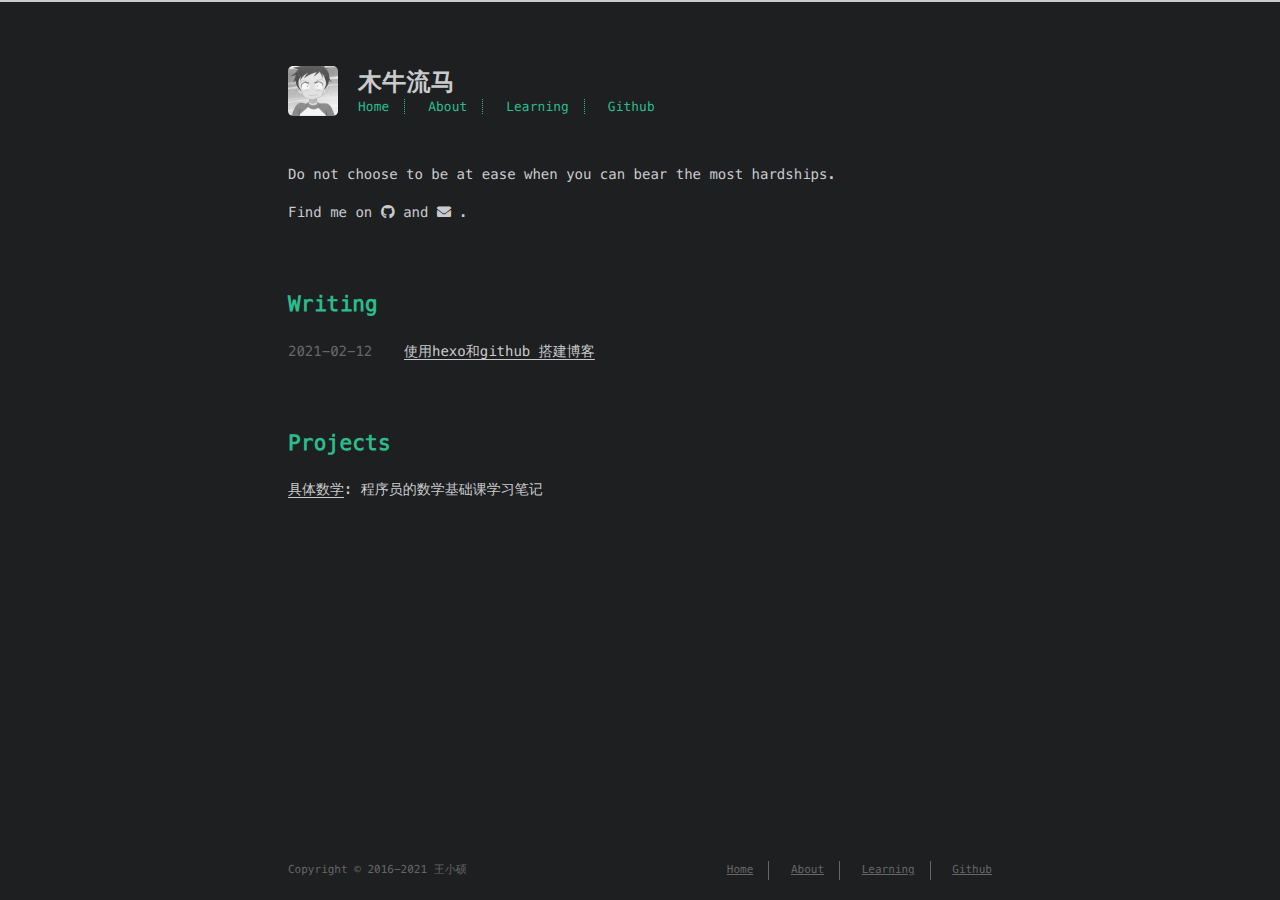
==== commit 95aa88bb: "Site updated: 2021-02-13 16:50:33" ====
--- a/index.html
+++ b/index.html
@@ -118,7 +118,6 @@
 
 <section id="writing">
   <span class="h1"><a href="/">Writing</a></span>
-  
   <ul class="post-list">
     
     
@@ -130,7 +129,7 @@
     <div class="meta">
       
         
-          <time datetime="2021-02-12T05:42:38.613Z" itemprop="datePublished">2021-02-12</time>
+          <time datetime="2021-02-12T05:32:53.000Z" itemprop="datePublished">2021-02-12</time>
         
       
     </div>
@@ -149,6 +148,18 @@
   
 </section>
 
+
+<section id="projects">
+  <span class="h1"><a href="/">Projects</a></span>
+  <ul class="project-list">
+    
+      <li class="project-item">
+        <a target="_blank" rel="noopener" href="https://muniuliuma2021.github.io/tags/具体数学/">具体数学</a>: <p>程序员的数学基础课学习笔记</p>
+
+      </li>
+    
+  </ul>
+</section>
 
 
         
--- a/css/style.css
+++ b/css/style.css
@@ -321,7 +321,7 @@
   display: block;
   margin-top: 3rem;
   margin-bottom: 1rem;
-  color: #d44375;
+  color: #2bbc8a;
   letter-spacing: 0.01em;
   font-weight: 700;
   font-style: normal;
@@ -335,14 +335,14 @@
   display: block;
   margin-top: 2rem;
   margin-bottom: 0.5rem;
-  color: #111;
+  color: #eee;
   text-transform: none;
   letter-spacing: normal;
   font-weight: bold;
   font-size: 1rem;
 }
 body h3 {
-  color: #111;
+  color: #eee;
   text-decoration: underline;
   font-weight: bold;
   font-size: 0.9rem;
@@ -352,7 +352,7 @@
 body h6 {
   display: inline;
   text-decoration: none;
-  color: #666;
+  color: #ccc;
   font-weight: bold;
   font-size: 0.9rem;
 }
@@ -364,7 +364,7 @@
   margin-bottom: 0.5rem;
 }
 body hr {
-  border: 0.5px dashed #666;
+  border: 0.5px dashed #ccc;
   opacity: 0.5;
   margin: 0;
   margin-top: 20px;
@@ -426,7 +426,7 @@
 body th {
   padding: 8px;
   border-bottom: 1px dashed #666;
-  color: #111;
+  color: #eee;
   font-weight: bold;
   font-size: 13px;
 }
@@ -448,15 +448,15 @@
   margin: 0;
   padding: 0;
   height: 100%;
-  border-top: 2px solid #363533;
+  border-top: 2px solid #c9cacc;
   -webkit-text-size-adjust: 100%;
   -ms-text-size-adjust: 100%;
 }
 body {
   margin: 0;
   height: 100%;
-  background-color: #e2e0de;
-  color: #363533;
+  background-color: #1d1f21;
+  color: #c9cacc;
   font-display: swap;
   font-weight: 400;
   font-size: 14px;
@@ -487,21 +487,21 @@
   -webkit-hyphens: manual;
 }
 .content a {
-  color: #363533;
+  color: #c9cacc;
   text-decoration: none;
-  background-image: linear-gradient(transparent, transparent 5px, #363533 5px, #363533);
+  background-image: linear-gradient(transparent, transparent 5px, #c9cacc 5px, #c9cacc);
   background-position: bottom;
   background-size: 100% 6px;
   background-repeat: repeat-x;
 }
 .content a:hover {
-  background-image: linear-gradient(transparent, transparent 4px, #2bbc8a 4px, #2bbc8a);
+  background-image: linear-gradient(transparent, transparent 4px, #d480aa 4px, #d480aa);
 }
 .content a.icon {
   background: none;
 }
 .content a.icon:hover {
-  color: #2bbc8a;
+  color: #d480aa;
 }
 .content h1 a,
 .content .h1 a,
@@ -521,7 +521,7 @@
 .content h4 a:hover,
 .content h5 a:hover,
 .content h6 a:hover {
-  background-image: linear-gradient(transparent, transparent 6px, #2bbc8a 6px, #2bbc8a);
+  background-image: linear-gradient(transparent, transparent 6px, #d480aa 6px, #d480aa);
   background-position: bottom;
   background-size: 100% 6px;
   background-repeat: repeat-x;
@@ -532,7 +532,7 @@
   text-decoration: none;
 }
 .content h6 a:hover {
-  background-image: linear-gradient(transparent, transparent 6px, #2bbc8a 6px, #2bbc8a);
+  background-image: linear-gradient(transparent, transparent 6px, #d480aa 6px, #d480aa);
   background-position: bottom;
   background-size: 100% 6px;
   background-repeat: repeat-x;
@@ -576,7 +576,7 @@
 #header .h1 {
   margin-top: 0;
   margin-bottom: 0;
-  color: #363533;
+  color: #c9cacc;
   letter-spacing: 0.01em;
   font-weight: 700;
   font-style: normal;
@@ -603,7 +603,7 @@
   -webkit-filter: grayscale(100%);
 }
 #header #nav {
-  color: #d44375;
+  color: #2bbc8a;
   letter-spacing: 0.01em;
   font-weight: 200;
   font-style: normal;
@@ -617,10 +617,10 @@
 }
 #header #nav ul a {
   margin-right: 15px;
-  color: #d44375;
+  color: #2bbc8a;
 }
 #header #nav ul a:hover {
-  background-image: linear-gradient(transparent, transparent 5px, #d44375 5px, #d44375);
+  background-image: linear-gradient(transparent, transparent 5px, #2bbc8a 5px, #2bbc8a);
   background-position: bottom;
   background-size: 100% 6px;
   background-repeat: repeat-x;
@@ -629,7 +629,7 @@
   display: inline-block;
   margin-right: 15px;
   border-right: 1px dotted;
-  border-color: #d44375;
+  border-color: #2bbc8a;
   vertical-align: middle;
 }
 #header #nav ul .icon {
@@ -695,7 +695,7 @@
   background: none;
 }
 #header-post a.icon:hover {
-  color: #2bbc8a;
+  color: #d480aa;
 }
 #header-post ol {
   list-style-type: none;
@@ -720,7 +720,7 @@
   margin-left: 15px;
 }
 #header-post #menu-icon:hover {
-  color: #d44375;
+  color: #2bbc8a;
 }
 #header-post #menu-icon-tablet {
   float: right;
@@ -728,7 +728,7 @@
   margin-left: 15px;
 }
 #header-post #menu-icon-tablet:hover {
-  color: #d44375;
+  color: #2bbc8a;
 }
 #header-post #top-icon-tablet {
   position: fixed;
@@ -738,17 +738,17 @@
   margin-left: 15px;
 }
 #header-post #top-icon-tablet:hover {
-  color: #d44375;
+  color: #2bbc8a;
 }
 #header-post .active {
-  color: #d44375;
+  color: #2bbc8a;
 }
 #header-post #menu {
   visibility: hidden;
   margin-right: 2rem;
 }
 #header-post #nav {
-  color: #d44375;
+  color: #2bbc8a;
   letter-spacing: 0.01em;
   font-weight: 200;
   font-style: normal;
@@ -759,16 +759,16 @@
 }
 #header-post #nav ul a {
   margin-right: 15px;
-  color: #d44375;
+  color: #2bbc8a;
 }
 #header-post #nav ul a:hover {
-  background-image: linear-gradient(transparent, transparent 5px, #d44375 5px, #d44375);
+  background-image: linear-gradient(transparent, transparent 5px, #2bbc8a 5px, #2bbc8a);
   background-position: bottom;
   background-size: 100% 6px;
   background-repeat: repeat-x;
 }
 #header-post #nav ul li {
-  border-right: 1px dotted #d44375;
+  border-right: 1px dotted #2bbc8a;
 }
 #header-post #nav ul li:last-child {
   margin-right: 0;
@@ -812,17 +812,17 @@
   text-align: right;
 }
 #header-post #toc a:hover {
-  color: #2bbc8a;
+  color: #d480aa;
 }
 #header-post #toc .toc-level-1 > .toc-link {
   display: none;
 }
 #header-post #toc .toc-level-2 {
-  color: #363533;
+  color: #c9cacc;
   font-size: 0.8rem;
 }
 #header-post #toc .toc-level-2:before {
-  color: #d44375;
+  color: #2bbc8a;
   content: "#";
 }
 #header-post #toc .toc-level-3 {
@@ -899,7 +899,7 @@
   z-index: 5000000;
   width: 100%;
   border-top: 1px solid #666;
-  background: #dedcd9;
+  background: #212326;
   transition: opacity 0.2s;
 }
 #footer-post a {
@@ -911,20 +911,20 @@
   background: none;
 }
 #footer-post a.icon:hover {
-  color: #2bbc8a;
+  color: #d480aa;
 }
 #footer-post #nav-footer {
   padding-right: 1rem;
   padding-left: 1rem;
-  background: #cdcac6;
+  background: #323539;
   text-align: center;
 }
 #footer-post #nav-footer a {
-  color: #d44375;
+  color: #2bbc8a;
   font-size: 1em;
 }
 #footer-post #nav-footer a:hover {
-  background-image: linear-gradient(transparent, transparent 5px, #d44375 5px, #d44375);
+  background-image: linear-gradient(transparent, transparent 5px, #2bbc8a 5px, #2bbc8a);
   background-position: bottom;
   background-size: 100% 6px;
   background-repeat: repeat-x;
@@ -955,12 +955,12 @@
 #footer-post #actions-footer a {
   display: inline-block;
   padding-left: 1rem;
-  color: #d44375;
+  color: #2bbc8a;
 }
 #footer-post #share-footer {
   padding-right: 1rem;
   padding-left: 1rem;
-  background: #cdcac6;
+  background: #323539;
   text-align: center;
 }
 #footer-post #share-footer ul {
@@ -980,7 +980,7 @@
   clear: both;
   padding-top: 1rem;
   padding-bottom: 1rem;
-  background: #cdcac6;
+  background: #323539;
   text-align: left;
 }
 #footer-post #toc-footer ol {
@@ -992,17 +992,17 @@
   line-height: 30px;
 }
 #footer-post #toc-footer a:hover {
-  color: #2bbc8a;
+  color: #d480aa;
 }
 #footer-post #toc-footer .toc-level-1 > .toc-link {
   display: none;
 }
 #footer-post #toc-footer .toc-level-2 {
-  color: #363533;
+  color: #c9cacc;
   font-size: 0.8rem;
 }
 #footer-post #toc-footer .toc-level-2:before {
-  color: #d44375;
+  color: #2bbc8a;
   content: "#";
 }
 #footer-post #toc-footer .toc-level-3 {
@@ -1073,7 +1073,7 @@
   margin-bottom: 1rem;
 }
 article header .meta * {
-  color: #666;
+  color: #ccc;
   font-size: 0.85rem;
 }
 article header .author {
@@ -1088,7 +1088,7 @@
   position: absolute;
   top: -4px;
   left: -1rem;
-  color: #d44375;
+  color: #2bbc8a;
   content: "#";
   font-weight: bold;
   font-size: 1.2rem;
@@ -1120,7 +1120,7 @@
   margin: 1rem 10px;
   padding: 0.5em 10px;
   background: inherit;
-  color: #ab2251;
+  color: #ccffb6;
   quotes: "\201C" "\201D" "\2018" "\2019";
   font-weight: bold;
 }
@@ -1129,7 +1129,7 @@
 }
 article .content blockquote:before {
   margin-right: 0.25em;
-  color: #ab2251;
+  color: #ccffb6;
   content: "\201C";
   vertical-align: -0.4em;
   font-size: 2em;
@@ -1179,7 +1179,7 @@
   line-height: 1.25;
 }
 .article-tag .tag-link {
-  background-image: linear-gradient(transparent, transparent 10px, #2bbc8a 10px, #2bbc8a);
+  background-image: linear-gradient(transparent, transparent 10px, #d480aa 10px, #d480aa);
   background-position: bottom;
   background-size: 100% 6px;
   background-repeat: repeat-x;
@@ -1188,7 +1188,7 @@
   content: "#";
 }
 .article-category .category-link {
-  background-image: linear-gradient(transparent, transparent 10px, #2bbc8a 10px, #2bbc8a);
+  background-image: linear-gradient(transparent, transparent 10px, #d480aa 10px, #d480aa);
   background-position: bottom;
   background-size: 100% 6px;
   background-repeat: repeat-x;
@@ -1300,36 +1300,36 @@
   text-align: center;
 }
 .pagination .page-number {
-  color: #363533;
+  color: #c9cacc;
   font-size: 0.8rem;
 }
 .pagination a {
   padding: 4px 6px;
   border-radius: 5px;
   background-image: none;
-  color: #363533;
+  color: #c9cacc;
   text-decoration: none;
 }
 .pagination a:hover {
   background-image: none;
 }
 .pagination a:hover:not(.active) {
-  color: #111;
+  color: #eee;
 }
 .search-input {
   padding: 4px 7px;
   width: 100%;
   outline: none;
-  border: solid 1px #666;
+  border: solid 1px #ccc;
   border-radius: 5px;
-  background-color: #e2e0de;
-  color: #363533;
+  background-color: #1d1f21;
+  color: #c9cacc;
   font-size: 1.2rem;
   -webkit-border-radius: 5px;
   -moz-border-radius: 5px;
 }
 .search-input:focus {
-  border: solid 1px #d44375;
+  border: solid 1px #2bbc8a;
 }
 #search-result ul.search-result-list {
   padding: 0;
@@ -1340,7 +1340,7 @@
 }
 #search-result a.search-result-title {
   background-image: none;
-  color: #363533;
+  color: #c9cacc;
   text-transform: capitalize;
   font-weight: bold;
   line-height: 1.2;
@@ -1353,14 +1353,14 @@
   font-size: 0.8em;
 }
 #search-result em.search-keyword {
-  border-bottom: 1px dashed #2bbc8a;
-  color: #2bbc8a;
+  border-bottom: 1px dashed #d480aa;
+  color: #d480aa;
   font-weight: bold;
 }
 .search-no-result {
   display: none;
   padding-bottom: 0.5em;
-  color: #363533;
+  color: #c9cacc;
 }
 #tag-cloud .tag-cloud-title {
   color: #666;
@@ -1382,7 +1382,7 @@
   display: none;
   padding: 0.2em 0.5em;
   -webkit-font-smoothing: subpixel-antialiased;
-  color: #e2e0de;
+  color: #1d1f21;
   font-display: swap;
   font-weight: 400;
   font-size: 11.200000000000001px;
@@ -1393,7 +1393,7 @@
   word-wrap: break-word;
   white-space: pre;
   content: attr(aria-label);
-  background: #363533;
+  background: #c9cacc;
   border-radius: 3px;
   opacity: 0;
 }
@@ -1403,7 +1403,7 @@
   display: none;
   width: 0;
   height: 0;
-  color: #363533;
+  color: #c9cacc;
   pointer-events: none;
   content: '';
   border: 6px solid transparent;
@@ -1434,7 +1434,7 @@
   right: 50%;
   bottom: -7px;
   margin-right: -6px;
-  border-bottom-color: #363533;
+  border-bottom-color: #c9cacc;
 }
 .tooltipped-sw::after {
   margin-right: -16px;
@@ -1487,78 +1487,67 @@
   content: ")";
 }
 .highlight {
-  color: #333;
-  background: #f8f8f8;
+  background: #474949;
+  color: #d1d9e1;
 }
 .highlight .code .comment,
 .highlight .code .quote {
-  color: #998;
+  color: #969896;
   font-style: italic;
 }
 .highlight .code .keyword,
 .highlight .code .selector-tag,
-.highlight .code .subst {
-  color: #333;
-  font-weight: bold;
+.highlight .code .literal,
+.highlight .code .type,
+.highlight .code .addition {
+  color: #c9c;
 }
 .highlight .code .number,
-.highlight .code .literal,
+.highlight .code .selector-attr,
+.highlight .code .selector-pseudo {
+  color: #f99157;
+}
+.highlight .code .string,
+.highlight .code .doctag,
+.highlight .code .regexp {
+  color: #8abeb7;
+}
+.highlight .code .title,
+.highlight .code .name,
+.highlight .code .section,
+.highlight .code .built_in {
+  color: #b5bd68;
+}
 .highlight .code .variable,
 .highlight .code .template-variable,
-.highlight .code .tag .attr {
-  color: #008080;
-}
-.highlight .code .string,
-.highlight .code .doctag {
-  color: #d14;
-}
-.highlight .code .title,
+.highlight .code .selector-id,
+.highlight .code .class .title {
+  color: #fc6;
+}
 .highlight .code .section,
-.highlight .code .selector-id {
-  color: #900;
+.highlight .code .name,
+.highlight .code .strong {
   font-weight: bold;
 }
-.highlight .code .subst {
-  font-weight: normal;
-}
-.highlight .code .type,
-.highlight .code .class .title {
-  color: #458;
-  font-weight: bold;
-}
-.highlight .code .tag,
-.highlight .code .name,
+.highlight .code .symbol,
+.highlight .code .bullet,
+.highlight .code .subst,
+.highlight .code .meta,
+.highlight .code .link {
+  color: #f99157;
+}
+.highlight .code .deletion {
+  color: #dc322f;
+}
+.highlight .code .formula {
+  background: #eee8d5;
+}
+.highlight .code .attr,
 .highlight .code .attribute {
-  color: #000080;
-  font-weight: normal;
-}
-.highlight .code .regexp,
-.highlight .code .link {
-  color: #009926;
-}
-.highlight .code .symbol,
-.highlight .code .bullet {
-  color: #990073;
-}
-.highlight .code .built_in,
-.highlight .code .builtin-name {
-  color: #0086b3;
-}
-.highlight .code .meta {
-  color: #999;
-  font-weight: bold;
-}
-.highlight .code .deletion {
-  background: #fdd;
-}
-.highlight .code .addition {
-  background: #dfd;
+  color: #81a2be;
 }
 .highlight .code .emphasis {
   font-style: italic;
-}
-.highlight .code .strong {
-  font-weight: bold;
 }
 pre {
   overflow-x: auto;
@@ -1587,28 +1576,28 @@
   margin: 1rem 0;
   padding: 10px 15px;
   border-radius: 4px;
-  background: #dedcd9;
+  background: #212326;
   font-family: "Menlo", "Meslo LG", monospace;
   -webkit-border-radius: 4px;
 }
 .highlight figcaption {
   margin: -5px 0 5px;
-  color: #757575;
+  color: #666;
   font-size: 0.9em;
   zoom: 1;
 }
 .highlight figcaption a {
   float: right;
-  color: #757575;
+  color: #666;
   font-style: italic;
   font-size: 0.8em;
-  background-image: linear-gradient(transparent, transparent 10px, #2bbc8a 10px, #2bbc8a);
+  background-image: linear-gradient(transparent, transparent 10px, #d480aa 10px, #d480aa);
   background-position: bottom;
   background-size: 100% 6px;
   background-repeat: repeat-x;
 }
 .highlight figcaption a:hover {
-  color: #919191;
+  color: #858585;
 }
 .highlight figcaption:before,
 .highlight figcaption content: "" {
@@ -1628,7 +1617,7 @@
   transition: opacity 0.2s ease-in;
 }
 .highlight .btn-copy:hover {
-  color: #d44375;
+  color: #2bbc8a;
 }
 .highlight pre {
   margin: 0;
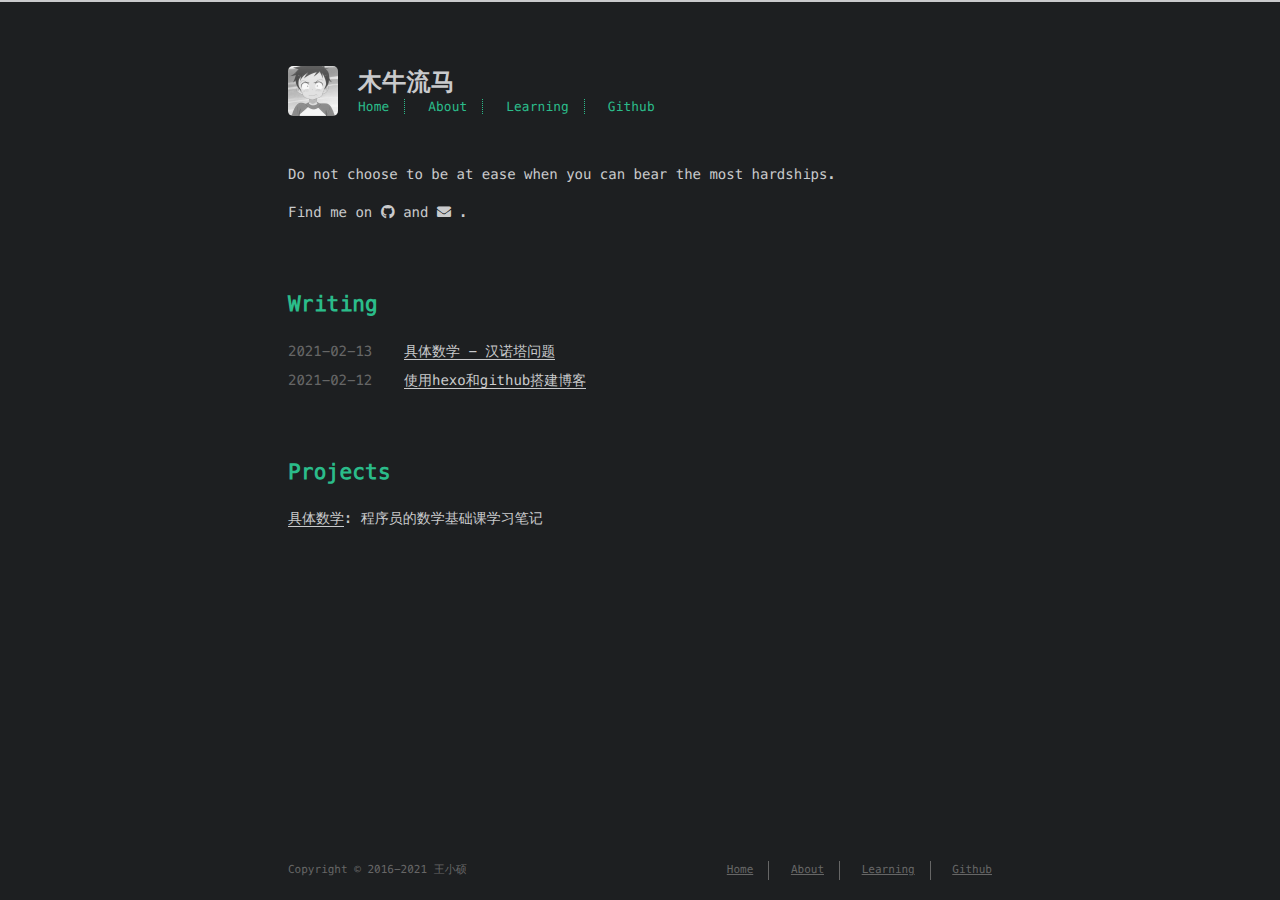
==== commit 71f66da7: "Site updated: 2021-02-13 17:13:13" ====
--- a/index.html
+++ b/index.html
@@ -129,6 +129,26 @@
     <div class="meta">
       
         
+          <time datetime="2021-02-13T08:56:52.000Z" itemprop="datePublished">2021-02-13</time>
+        
+      
+    </div>
+
+
+        <span>
+    
+        <a class="" href="/2021/02/13/%E6%B1%89%E8%AF%BA%E5%A1%94/">具体数学 - 汉诺塔问题</a>
+    
+
+
+</span>
+      </li>
+    
+      <li class="post-item">
+        
+    <div class="meta">
+      
+        
           <time datetime="2021-02-12T05:32:53.000Z" itemprop="datePublished">2021-02-12</time>
         
       
@@ -137,7 +157,7 @@
 
         <span>
     
-        <a class="" href="/2021/02/12/%E4%BD%BF%E7%94%A8hexo%E5%92%8Cgithub%20%E6%90%AD%E5%BB%BA%E5%8D%9A%E5%AE%A2/">使用hexo和github 搭建博客</a>
+        <a class="" href="/2021/02/12/%E4%BD%BF%E7%94%A8hexo%E5%92%8Cgithub%20%E6%90%AD%E5%BB%BA%E5%8D%9A%E5%AE%A2/">使用hexo和github搭建博客</a>
     
 
 
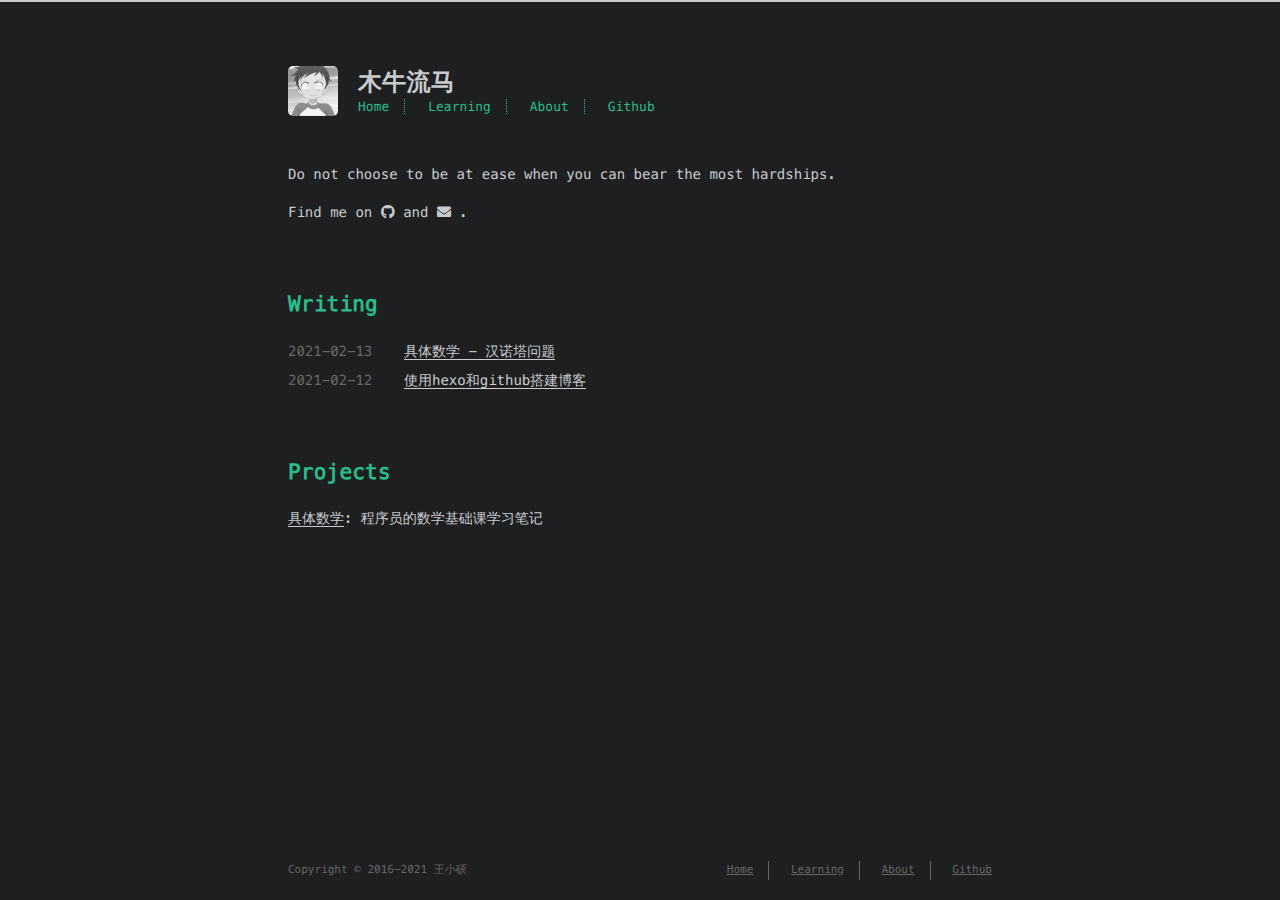
==== commit 81dbbbd3: "Site updated: 2021-02-13 18:53:49" ====
--- a/index.html
+++ b/index.html
@@ -74,9 +74,9 @@
        
         <li><a href="/">Home</a></li>
        
+        <li><a href="/archives/">Learning</a></li>
+       
         <li><a href="/about/">About</a></li>
-       
-        <li><a href="/archives/">Learning</a></li>
        
         <li><a target="_blank" rel="noopener" href="https://github.com/muniuliuma2021">Github</a></li>
       
@@ -197,9 +197,9 @@
          
           <li><a href="/">Home</a></li>
          
+          <li><a href="/archives/">Learning</a></li>
+         
           <li><a href="/about/">About</a></li>
-         
-          <li><a href="/archives/">Learning</a></li>
          
           <li><a target="_blank" rel="noopener" href="https://github.com/muniuliuma2021">Github</a></li>
         
